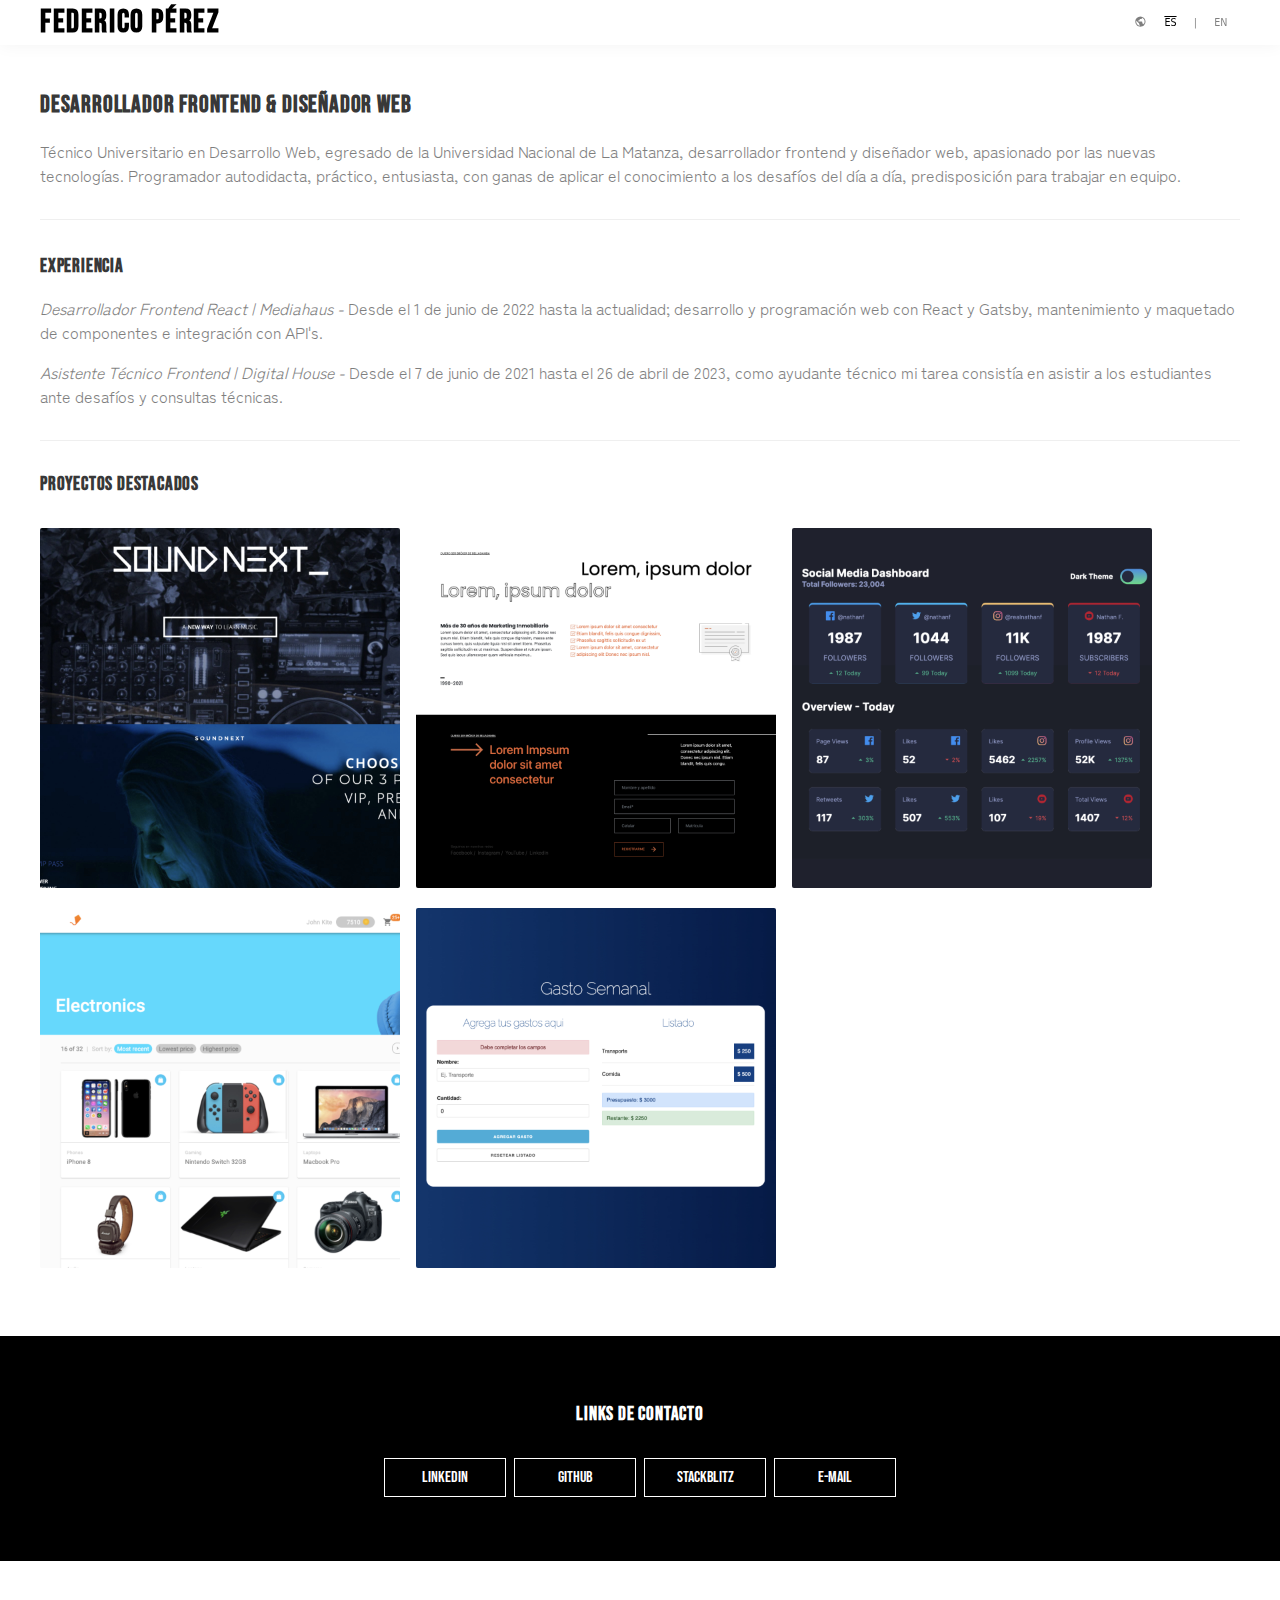
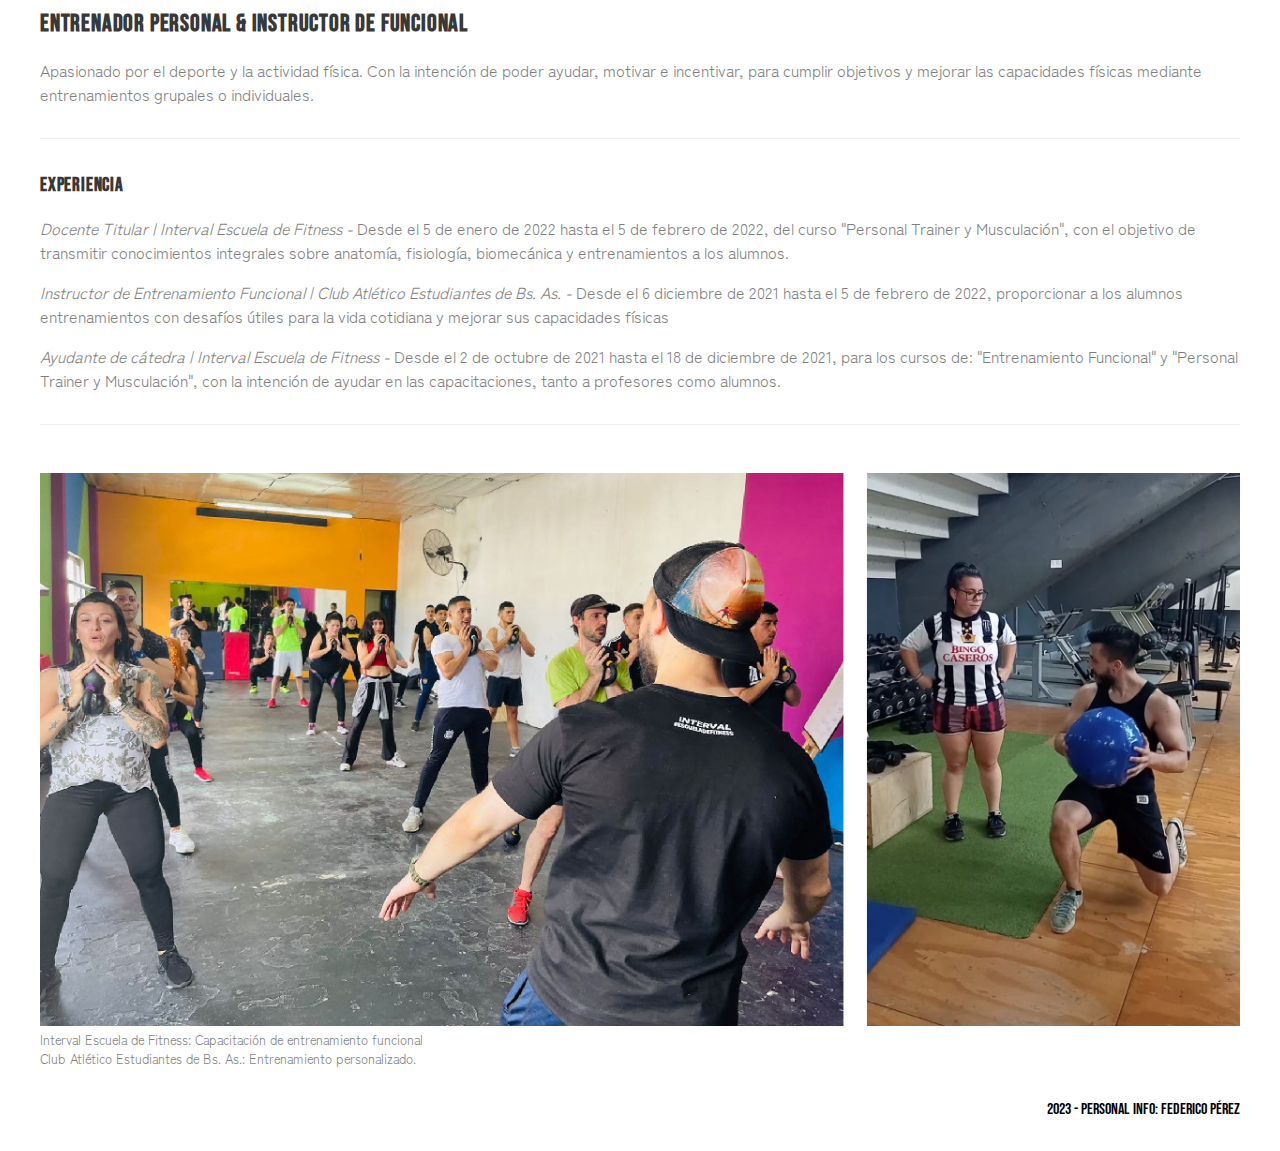
==== index.html @ fe43648a "First commit, created folder structure, upload images and pages." ====
<!DOCTYPE html>
<html lang="es">
<head>
    <meta charset="UTF-8">
    <meta http-equiv="X-UA-Compatible" content="IE=edge">
    <meta name="viewport" content="width=device-width, initial-scale=1.0">
    <meta name="description" content="Sitio web personal con informacion acerca de conocimientos y experiencia en diseño web, desarrollo frontend, deportes, entrenamiento personalizado y funcional.">
    <meta name="keywords" content="Frontend, Website, Web Design, App, Fitness, Functional, Training">
    <meta name="author" content="Federico Pérez">
    <title>Personal Info - ES</title>
    <link rel="shortcut icon" href="./img/favicon.ico" type="image/x-icon">
    <link rel="icon" href="./img/favicon.ico" type="image/x-icon">
    <!-- Fonts -->
    <link href="https://fonts.googleapis.com/css2?family=Material+Symbols+Outlined" rel="stylesheet"/>
    <link rel="preconnect" href="https://fonts.googleapis.com">
    <link rel="preconnect" href="https://fonts.gstatic.com" crossorigin>
    <link href="https://fonts.googleapis.com/css2?family=Bebas+Neue&family=Zen+Kaku+Gothic+Antique:wght@500&display=swap" rel="stylesheet">
    <link rel="stylesheet" href="css/styles-min.css">
</head>
<body>
    <!-- Nav -->
    <nav class="nav nav-shadow fixed-nav">
        <div class="container flex justify-content-between align-items-center h5vh">
            <h1 class="font-bebas letsp-1">Federico Pérez</h1>
            <div class="lang flex justify-content-around align-items-center">
                <span class="material-symbols-outlined icon">public</span>
                <a class="font-su active" href="/index.html">ES</a>
                <span class="font-su separator">|</span>
                <a class="font-su" href="/en/index.html">EN</a>
            </div>
        </div>
    </nav>
    <!-- Main -->
    <main>
        <!-- Tech -->
        <section class="tech container">
            <h2 class="font-bebas letsp-0">Desarrollador Frontend & Diseñador Web</h2>
            <p class="font-zenkaku">Técnico Universitario en Desarrollo Web, egresado de la Universidad Nacional de La Matanza, desarrollador frontend y diseñador web, apasionado por las nuevas tecnologías. Programador autodidacta, práctico, entusiasta, con ganas de aplicar el conocimiento a los desafíos del día a día, predisposición para trabajar en equipo.</p>
            <div class="experience">
                <h3 class="font-bebas letsp-0">Experiencia</h3>
                <p class="font-zenkaku"><i>Desarrollador Frontend React | Mediahaus -</i> Desde el 1 de junio de 2022 hasta la actualidad; desarrollo y programación web con React y Gatsby, mantenimiento y maquetado de componentes e integración con API's.</p>
                <p class="font-zenkaku"><i>Asistente Técnico Frontend | Digital House -</i> Desde el 7 de junio de 2021 hasta el 26 de abril de 2023, como ayudante técnico mi tarea consistía en asistir a los estudiantes ante desafíos y consultas técnicas.</p>
            </div>
            <h3 class="font-bebas letsp-0">Proyectos destacados</h3>
            <div class="flex tech-projects">
                <a href="https://federicomp.github.io/soundnext/" target="_blank" rel="noopener noreferrer">
                    <img src="./img/project-1.jpg" alt="Soundnext - Website with animations effects">
                </a>
                <a href="https://federicomp.github.io/bgb/" target="_blank" rel="noopener noreferrer">
                    <img src="./img/project-2.jpg" alt="Bellagamba - Static website with transitions">
                </a>
                <a href="https://federicomp.github.io/social-media-dashboard/" target="_blank" rel="noopener noreferrer">
                    <img src="./img/project-3.jpg" alt="Social Media Dashboard - React application">
                </a>
                <a href="https://aero-shop.vercel.app/" target="_blank" rel="noopener noreferrer">
                    <img src="./img/project-4.jpg" alt="E-commerce - React application">
                </a>
                <a href="https://stackblitz.com/edit/react-presupuesto" target="_blank" rel="noopener noreferrer">
                    <img src="./img/project-5.jpg" alt="Budget Calculator - React application">
                </a>
            </div>
        </section>
        <!-- Links -->
        <section class="cta-links flex column justify-content-center align-items-center">
            <h3 class="font-bebas letsp-0">Links de contacto</h3>
            <div class="cta-container flex">
                <a href="https://www.linkedin.com/in/federico-m-perez/" target="_blank" rel="noopener noreferrer" class="text-center font-bebas">
                    LinkedIn
                </a>
                <a href="https://github.com/FedericoMp" target="_blank" rel="noopener noreferrer" class="text-center font-bebas">
                    GitHub
                </a>
                <a href="https://stackblitz.com/@FedericoMp" target="_blank" rel="noopener noreferrer" class="text-center font-bebas">
                    Stackblitz
                </a>
                <a href="mailto:fedemartinp@gmail.com?subject=Consulta" target="_blank" rel="noopener noreferrer" class="text-center font-bebas">
                    E-mail
                </a>
            </div>
        </section>
        <!-- Sports -->
        <section class="sports container">
            <h2 class="font-bebas letsp-0">Entrenador Personal & Instructor de Funcional</h2>
            <p class="font-zenkaku">Apasionado por el deporte y la actividad física. Con la intención de poder ayudar, motivar e incentivar, para cumplir objetivos y mejorar las capacidades físicas mediante entrenamientos grupales o individuales.</p>
            <div class="experience">
                <h3 class="font-bebas letsp-0">Experiencia</h3>
                <p class="font-zenkaku"><i>Docente Titular | Interval Escuela de Fitness -</i> Desde el 5 de enero de 2022 hasta el 5 de febrero de 2022, del curso "Personal Trainer y Musculación", con el objetivo de transmitir conocimientos integrales sobre anatomía, fisiología, biomecánica y entrenamientos a los alumnos.</p>
                <p class="font-zenkaku"><i>Instructor de Entrenamiento Funcional | Club Atlético Estudiantes de Bs. As. -</i> Desde el 6 diciembre de 2021 hasta el 5 de febrero de 2022, proporcionar a los alumnos entrenamientos con desafíos útiles para la vida cotidiana y mejorar sus capacidades físicas</p>
                <p class="font-zenkaku"><i>Ayudante de cátedra | Interval Escuela de Fitness -</i> Desde el 2 de octubre de 2021 hasta el 18 de diciembre de 2021, para los cursos de: "Entrenamiento Funcional" y "Personal Trainer y Musculación", con la intención de ayudar en las capacitaciones, tanto a profesores como alumnos.</p>
            </div>
            <figure class="fitness-figure">
                <img src="./img/fitness-1.png" alt="Clase de funcional y entrenamientos personalizados">
                <figcaption class="font-zenkaku">Interval Escuela de Fitness: Capacitación de entrenamiento funcional <br/> Club Atlético Estudiantes de Bs. As.: Entrenamiento personalizado.</figcaption>
            </figure>
        </section>
    </main>
    <!-- Footer -->
    <footer class="font-bebas">
        <div class="container text-end">
            2023 - Personal Info: Federico Pérez
        </div>
    </footer>
</body>
</html>
---- css/styles-min.css ----
html, body {margin: 0;padding: 0;box-sizing: border-box;}h2 {font-size: 1.5rem;}a:link, a:visited, a:active, a:hover {color: #000;text-decoration: none;}.h5vh {height: 5vh;}.text-up {text-transform: uppercase;}.text-cp {text-transform: capitalize;}.text-center {text-align: center;}.text-end {text-align: end;}.fs-italic {font-style: italic;}.font-bebas {font-family: 'Bebas Neue', sans-serif;}.font-zenkaku {font-family: 'Zen Kaku Gothic Antique', sans-serif;}.font-su {font-family: system-ui, sans-serif;}.letsp-0 {letter-spacing: .05rem;}.letsp-1 {letter-spacing: .1rem;}.container {max-width: 1200px;margin: 0 auto;padding: 0 1rem;}.flex {display: flex;}.align-items-end {align-items: flex-end;}.align-items-center {align-items: center;}.justify-content-end {justify-content: end;}.justify-content-center {justify-content: center;}.justify-content-between {justify-content: space-between;}.justify-content-around {justify-content: space-around;}.column {flex-direction: column;}.flex-1 {flex: 1;}.pos-relative {position: relative;}.pos-absolute {position: absolute;}.zindex-1 {z-index: 1;}nav.nav {min-height: 5vh;}.nav-shadow {box-shadow: 0px 0px 17px 0px rgba(0,0,0,0.05);}nav.nav > h1 {margin: 0 0 0 1rem;}nav.nav.fixed-nav {position: fixed;width: 100%;top: 0;background: #fff;z-index: 1111;}.lang {background-color: #fff;color: #000;height: 5vh;min-width: 8vw;padding: 0 .5rem;gap: 0.5rem;font-size: .6rem;right: 0;}nav.nav.fixed-nav > .lang {height: 6vh;}.lang > span {font-size: .8rem;opacity: .5;}.lang > a:link, .lang > a:visited, .lang > a:active, .lang > a:hover {color: #000;text-decoration: none;opacity: .5;}.lang > a:hover {cursor: pointer;opacity: 1;text-decoration: overline;}.lang > a.active {text-decoration: overline;opacity: 1;}.lang > span.separator {opacity: .5;font-size: .6rem;}nav.fixed-nav + main > section.tech {margin-top: 10vh;}section.tech {padding: 0 1rem;}section.tech > p {max-width: fit-content;opacity: .5;}section.tech > h2,h3 {color: #383838;}section.tech > .experience {margin-top: 2rem;padding-top: 1rem;border-top: solid 1px #efefef;margin-bottom: 2rem;padding-bottom: 1rem;border-bottom: solid 1px #efefef;}section.tech > .experience > p {opacity: .5;}section.tech > .tech-projects {margin: 2rem 0 4rem 0;flex-wrap: wrap;gap: 1rem;}section.tech > .tech-projects > a {display: inline-block;overflow: hidden;}section.tech > .tech-projects > a > img {max-width: 360px;max-height: 100%;margin: 0;border-radius: 2px;transform: none;opacity: 1;transition: ease-in .5s;}@media screen and (max-width: 420px) {section.tech > .tech-projects > a > img {max-width: 100%;}}section.tech > .tech-projects > a:hover {cursor: pointer;}section.tech > .tech-projects > a > img:hover {transform: scale(1.1);opacity: 0.8;}section.cta-links {color: #fff;background-color: #000;min-height: 25vh;}section.cta-links > h3 {color: #fff;margin-bottom: 2rem;}section.cta-links > .cta-container {margin-bottom: 1rem;gap: .5rem;}@media screen and (max-width: 992px) {section.cta-links > .cta-container {flex-direction: column;width: 60%;}}section.cta-links > .cta-container > a {color: #fff;min-width: 120px;min-height: 28px;border: 1px solid #fff;padding-top: 0.55rem;}section.cta-links > .cta-container > a:hover {color: #000;background-color: #fff;}section.sports {margin-top: 3rem;padding: 0 1rem;}section.sports > h2,h3 {color: #383838;}section.sports > .experience {margin-top: 2rem;padding-top: 1rem;border-top: solid 1px #efefef;margin-bottom: 2rem;padding-bottom: 1rem;border-bottom: solid 1px #efefef;}section.sports > .experience > p, section.sports > p {opacity: .5;}section.sports > figure {margin: 0;}section.sports > figure > img {width: 100%;margin-top: 1rem;max-width: 1200px;}section.sports > figure > figcaption {opacity: 0.5;font-size: small;}footer {margin: 2rem 0;}
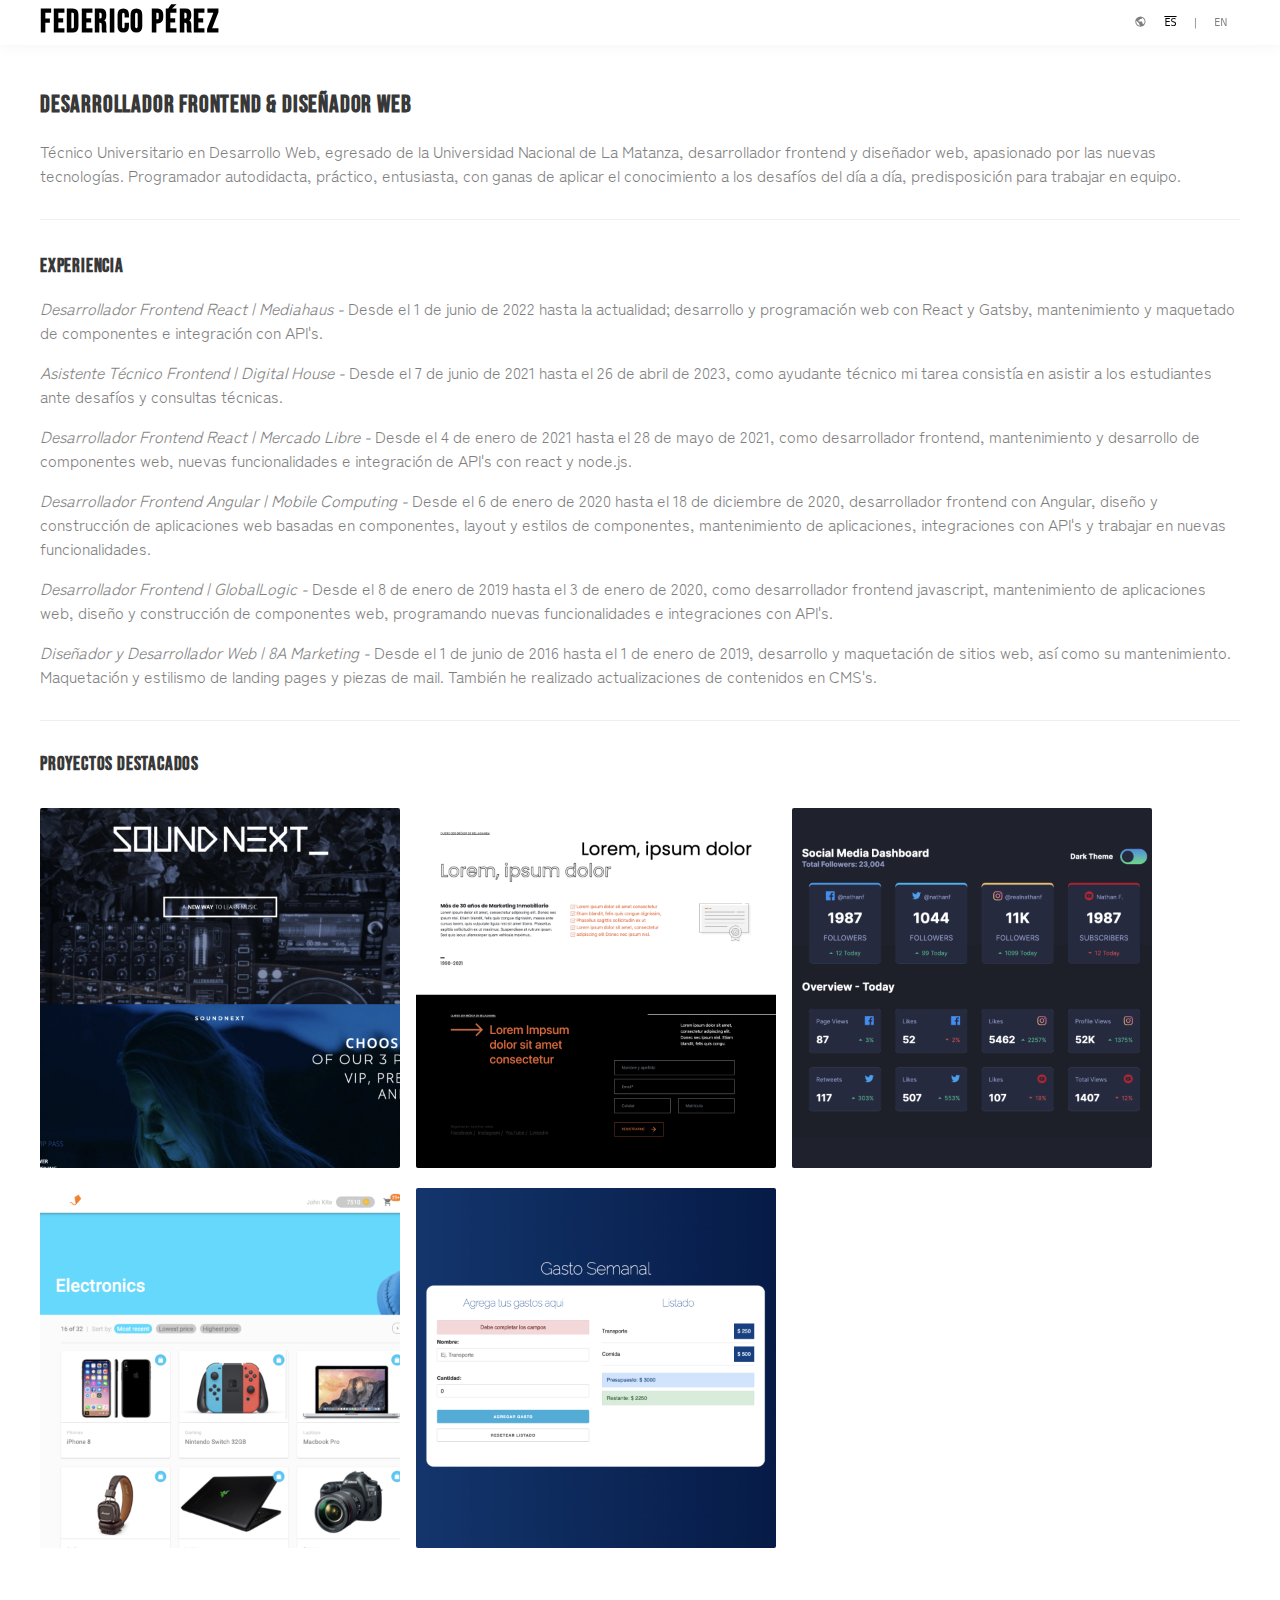
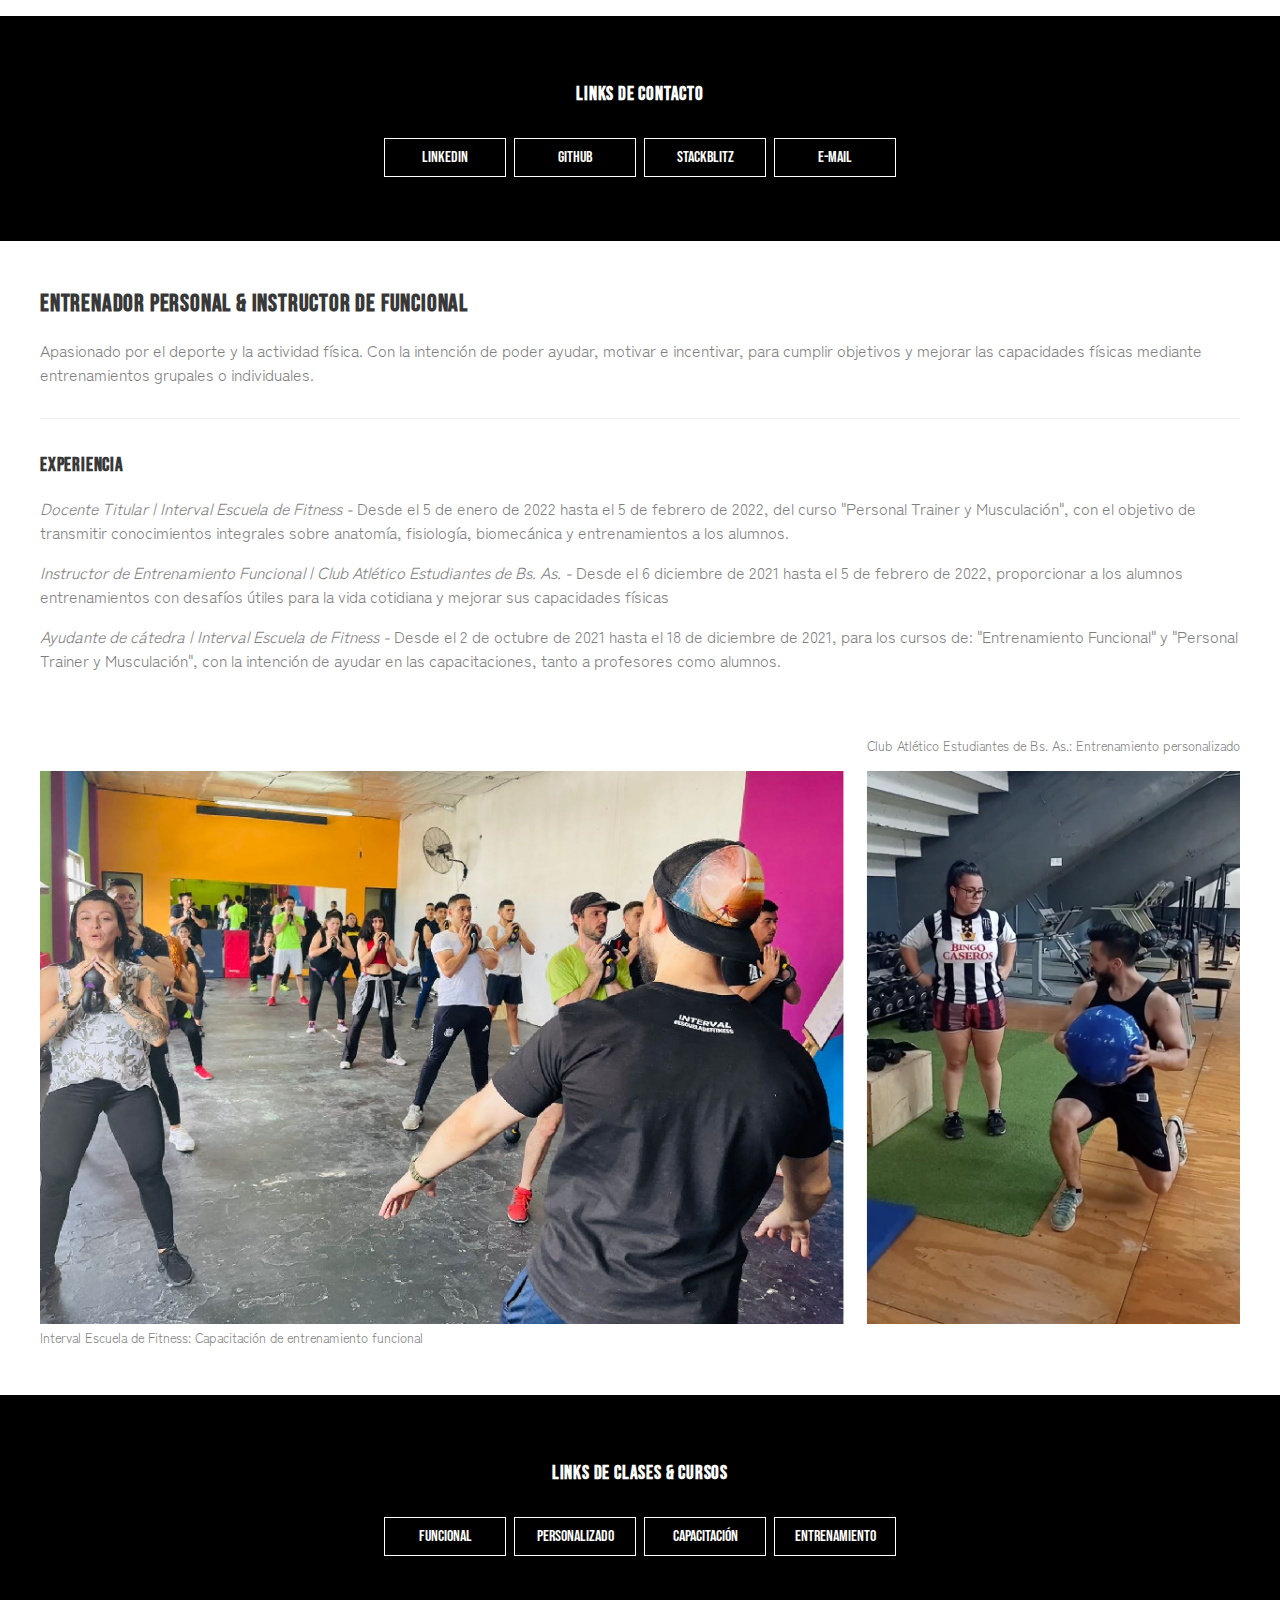
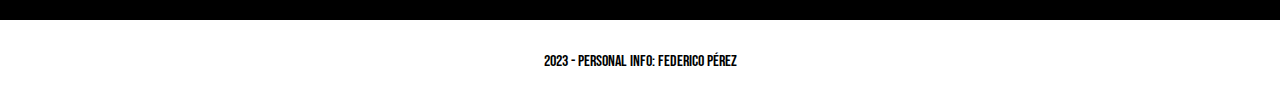
==== commit 582e0f07: "Updated page layout structure with experience and courses links. Updated styles." ====
--- a/index.html
+++ b/index.html
@@ -40,6 +40,10 @@
                 <h3 class="font-bebas letsp-0">Experiencia</h3>
                 <p class="font-zenkaku"><i>Desarrollador Frontend React | Mediahaus -</i> Desde el 1 de junio de 2022 hasta la actualidad; desarrollo y programación web con React y Gatsby, mantenimiento y maquetado de componentes e integración con API's.</p>
                 <p class="font-zenkaku"><i>Asistente Técnico Frontend | Digital House -</i> Desde el 7 de junio de 2021 hasta el 26 de abril de 2023, como ayudante técnico mi tarea consistía en asistir a los estudiantes ante desafíos y consultas técnicas.</p>
+                <p class="font-zenkaku"><i>Desarrollador Frontend React | Mercado Libre -</i> Desde el 4 de enero de 2021 hasta el 28 de mayo de 2021, como desarrollador frontend, mantenimiento y desarrollo de componentes web, nuevas funcionalidades e integración de API's con react y node.js.</p>
+                <p class="font-zenkaku"><i>Desarrollador Frontend Angular | Mobile Computing -</i> Desde el 6 de enero de 2020 hasta el 18 de diciembre de 2020, desarrollador frontend con Angular, diseño y construcción de aplicaciones web basadas en componentes, layout y estilos de componentes, mantenimiento de aplicaciones, integraciones con API's y trabajar en nuevas funcionalidades.</p>
+                <p class="font-zenkaku"><i>Desarrollador Frontend | GlobalLogic -</i> Desde el 8 de enero de 2019 hasta el 3 de enero de 2020, como desarrollador frontend javascript, mantenimiento de aplicaciones web, diseño y construcción de componentes web, programando nuevas funcionalidades e integraciones con API's.</p>
+                <p class="font-zenkaku"><i>Diseñador y Desarrollador Web | 8A Marketing -</i> Desde el 1 de junio de 2016 hasta el 1 de enero de 2019, desarrollo y maquetación de sitios web, así como su mantenimiento. Maquetación y estilismo de landing pages y piezas de mail. También he realizado actualizaciones de contenidos en CMS's.</p>
             </div>
             <h3 class="font-bebas letsp-0">Proyectos destacados</h3>
             <div class="flex tech-projects">
@@ -89,14 +93,25 @@
                 <p class="font-zenkaku"><i>Ayudante de cátedra | Interval Escuela de Fitness -</i> Desde el 2 de octubre de 2021 hasta el 18 de diciembre de 2021, para los cursos de: "Entrenamiento Funcional" y "Personal Trainer y Musculación", con la intención de ayudar en las capacitaciones, tanto a profesores como alumnos.</p>
             </div>
             <figure class="fitness-figure">
+                <figcaption class="font-zenkaku text-end">Club Atlético Estudiantes de Bs. As.: Entrenamiento personalizado</figcaption>
                 <img src="./img/fitness-1.png" alt="Clase de funcional y entrenamientos personalizados">
-                <figcaption class="font-zenkaku">Interval Escuela de Fitness: Capacitación de entrenamiento funcional <br/> Club Atlético Estudiantes de Bs. As.: Entrenamiento personalizado.</figcaption>
+                <figcaption class="font-zenkaku">Interval Escuela de Fitness: Capacitación de entrenamiento funcional</figcaption>
             </figure>
+        </section>
+        <!-- Links -->
+        <section class="cta-links flex column justify-content-center align-items-center">
+            <h3 class="font-bebas letsp-0">Links de Clases & Cursos</h3>
+            <div class="cta-container flex">
+                <a href="https://www.instagram.com/p/CY4aZOgrl1_/" target="_blank" rel="noopener noreferrer" class="text-center font-bebas">Funcional</a>
+                <a href="https://www.instagram.com/p/CW0_GLED5qh/" target="_blank" rel="noopener noreferrer" class="text-center font-bebas">Personalizado</a>
+                <a href="https://www.instagram.com/p/CVqsiVarAeD/" target="_blank" rel="noopener noreferrer" class="text-center font-bebas">Capacitación</a>
+                <a href="https://www.instagram.com/p/CWo9JZCsqPq/" target="_blank" rel="noopener noreferrer" class="text-center font-bebas">Entrenamiento</a>
+            </div>
         </section>
     </main>
     <!-- Footer -->
     <footer class="font-bebas">
-        <div class="container text-end">
+        <div class="container text-center">
             2023 - Personal Info: Federico Pérez
         </div>
     </footer>
--- a/css/styles-min.css
+++ b/css/styles-min.css
@@ -1 +1 @@
- html, body {margin: 0;padding: 0;box-sizing: border-box;}h2 {font-size: 1.5rem;}a:link, a:visited, a:active, a:hover {color: #000;text-decoration: none;}.h5vh {height: 5vh;}.text-up {text-transform: uppercase;}.text-cp {text-transform: capitalize;}.text-center {text-align: center;}.text-end {text-align: end;}.fs-italic {font-style: italic;}.font-bebas {font-family: 'Bebas Neue', sans-serif;}.font-zenkaku {font-family: 'Zen Kaku Gothic Antique', sans-serif;}.font-su {font-family: system-ui, sans-serif;}.letsp-0 {letter-spacing: .05rem;}.letsp-1 {letter-spacing: .1rem;}.container {max-width: 1200px;margin: 0 auto;padding: 0 1rem;}.flex {display: flex;}.align-items-end {align-items: flex-end;}.align-items-center {align-items: center;}.justify-content-end {justify-content: end;}.justify-content-center {justify-content: center;}.justify-content-between {justify-content: space-between;}.justify-content-around {justify-content: space-around;}.column {flex-direction: column;}.flex-1 {flex: 1;}.pos-relative {position: relative;}.pos-absolute {position: absolute;}.zindex-1 {z-index: 1;}nav.nav {min-height: 5vh;}.nav-shadow {box-shadow: 0px 0px 17px 0px rgba(0,0,0,0.05);}nav.nav > h1 {margin: 0 0 0 1rem;}nav.nav.fixed-nav {position: fixed;width: 100%;top: 0;background: #fff;z-index: 1111;}.lang {background-color: #fff;color: #000;height: 5vh;min-width: 8vw;padding: 0 .5rem;gap: 0.5rem;font-size: .6rem;right: 0;}nav.nav.fixed-nav > .lang {height: 6vh;}.lang > span {font-size: .8rem;opacity: .5;}.lang > a:link, .lang > a:visited, .lang > a:active, .lang > a:hover {color: #000;text-decoration: none;opacity: .5;}.lang > a:hover {cursor: pointer;opacity: 1;text-decoration: overline;}.lang > a.active {text-decoration: overline;opacity: 1;}.lang > span.separator {opacity: .5;font-size: .6rem;}nav.fixed-nav + main > section.tech {margin-top: 10vh;}section.tech {padding: 0 1rem;}section.tech > p {max-width: fit-content;opacity: .5;}section.tech > h2,h3 {color: #383838;}section.tech > .experience {margin-top: 2rem;padding-top: 1rem;border-top: solid 1px #efefef;margin-bottom: 2rem;padding-bottom: 1rem;border-bottom: solid 1px #efefef;}section.tech > .experience > p {opacity: .5;}section.tech > .tech-projects {margin: 2rem 0 4rem 0;flex-wrap: wrap;gap: 1rem;}section.tech > .tech-projects > a {display: inline-block;overflow: hidden;}section.tech > .tech-projects > a > img {max-width: 360px;max-height: 100%;margin: 0;border-radius: 2px;transform: none;opacity: 1;transition: ease-in .5s;}@media screen and (max-width: 420px) {section.tech > .tech-projects > a > img {max-width: 100%;}}section.tech > .tech-projects > a:hover {cursor: pointer;}section.tech > .tech-projects > a > img:hover {transform: scale(1.1);opacity: 0.8;}section.cta-links {color: #fff;background-color: #000;min-height: 25vh;}section.cta-links > h3 {color: #fff;margin-bottom: 2rem;}section.cta-links > .cta-container {margin-bottom: 1rem;gap: .5rem;}@media screen and (max-width: 992px) {section.cta-links > .cta-container {flex-direction: column;width: 60%;}}section.cta-links > .cta-container > a {color: #fff;min-width: 120px;min-height: 28px;border: 1px solid #fff;padding-top: 0.55rem;}section.cta-links > .cta-container > a:hover {color: #000;background-color: #fff;}section.sports {margin-top: 3rem;padding: 0 1rem;}section.sports > h2,h3 {color: #383838;}section.sports > .experience {margin-top: 2rem;padding-top: 1rem;border-top: solid 1px #efefef;margin-bottom: 2rem;padding-bottom: 1rem;border-bottom: solid 1px #efefef;}section.sports > .experience > p, section.sports > p {opacity: .5;}section.sports > figure {margin: 0;}section.sports > figure > img {width: 100%;margin-top: 1rem;max-width: 1200px;}section.sports > figure > figcaption {opacity: 0.5;font-size: small;}footer {margin: 2rem 0;}+ html, body {margin: 0;padding: 0;box-sizing: border-box;}h2 {font-size: 1.5rem;}a:link, a:visited, a:active, a:hover {color: #000;text-decoration: none;}.h5vh {height: 5vh;}.text-up {text-transform: uppercase;}.text-cp {text-transform: capitalize;}.text-center {text-align: center;}.text-end {text-align: end;}.fs-italic {font-style: italic;}.font-bebas {font-family: 'Bebas Neue', sans-serif;}.font-zenkaku {font-family: 'Zen Kaku Gothic Antique', sans-serif;}.font-su {font-family: system-ui, sans-serif;}.letsp-0 {letter-spacing: .05rem;}.letsp-1 {letter-spacing: .1rem;}.container {max-width: 1200px;margin: 0 auto;padding: 0 1rem;}.flex {display: flex;}.align-items-end {align-items: flex-end;}.align-items-center {align-items: center;}.justify-content-end {justify-content: end;}.justify-content-center {justify-content: center;}.justify-content-between {justify-content: space-between;}.justify-content-around {justify-content: space-around;}.column {flex-direction: column;}.flex-1 {flex: 1;}.pos-relative {position: relative;}.pos-absolute {position: absolute;}.zindex-1 {z-index: 1;}nav.nav {min-height: 5vh;}.nav-shadow {box-shadow: 0px 0px 17px 0px rgba(0,0,0,0.05);}nav.nav > h1 {margin: 0 0 0 1rem;}nav.nav.fixed-nav {position: fixed;width: 100%;top: 0;background: #fff;z-index: 1111;}.lang {background-color: #fff;color: #000;height: 5vh;min-width: 8vw;padding: 0 .5rem;gap: 0.5rem;font-size: .6rem;right: 0;}nav.nav.fixed-nav > .lang {height: 6vh;}.lang > span {font-size: .8rem;opacity: .5;}.lang > a:link, .lang > a:visited, .lang > a:active, .lang > a:hover {color: #000;text-decoration: none;opacity: .5;}.lang > a:hover {cursor: pointer;opacity: 1;text-decoration: overline;}.lang > a.active {text-decoration: overline;opacity: 1;}.lang > span.separator {opacity: .5;font-size: .6rem;}nav.fixed-nav + main > section.tech {margin-top: 10vh;}section.tech {padding: 0 1rem;}section.tech > p {max-width: fit-content;opacity: .5;}section.tech > h2,h3 {color: #383838;}section.tech > .experience {margin-top: 2rem;padding-top: 1rem;border-top: solid 1px #efefef;margin-bottom: 2rem;padding-bottom: 1rem;border-bottom: solid 1px #efefef;}section.tech > .experience > p {opacity: .5;}section.tech > .tech-projects {margin: 2rem 0 4rem 0;flex-wrap: wrap;gap: 1rem;}section.tech > .tech-projects > a {display: inline-block;overflow: hidden;}section.tech > .tech-projects > a > img {max-width: 360px;max-height: 100%;margin: 0;border-radius: 2px;transform: none;opacity: 1;transition: ease-in .5s;}@media screen and (max-width: 420px) {section.tech > .tech-projects > a > img {max-width: 100%;}}section.tech > .tech-projects > a:hover {cursor: pointer;}section.tech > .tech-projects > a > img:hover {transform: scale(1.1);opacity: 0.8;}section.cta-links {color: #fff;background-color: #000;min-height: 25vh;}section.cta-links > h3 {color: #fff;margin-bottom: 2rem;}section.cta-links > .cta-container {margin-bottom: 1rem;gap: .5rem;}@media screen and (max-width: 992px) {section.cta-links > .cta-container {flex-direction: column;width: 60%;}}section.cta-links > .cta-container > a {color: #fff;min-width: 120px;min-height: 28px;border: 1px solid #fff;padding-top: 0.55rem;}section.cta-links > .cta-container > a:hover {color: #000;background-color: #fff;}section.sports {margin-top: 3rem;margin-bottom: 3rem;padding: 0 1rem;}section.sports > h2,h3 {color: #383838;}section.sports > .experience {margin-top: 2rem;padding-top: 1rem;border-top: solid 1px #efefef;margin-bottom: 2rem;padding-bottom: 1rem;}section.sports > .experience > p, section.sports > p {opacity: .5;}section.sports > figure {margin: 0;}section.sports > figure > img {width: 100%;margin-top: 1rem;max-width: 1200px;}section.sports > figure > figcaption {opacity: 0.5;font-size: small;}footer {margin: 2rem 0;}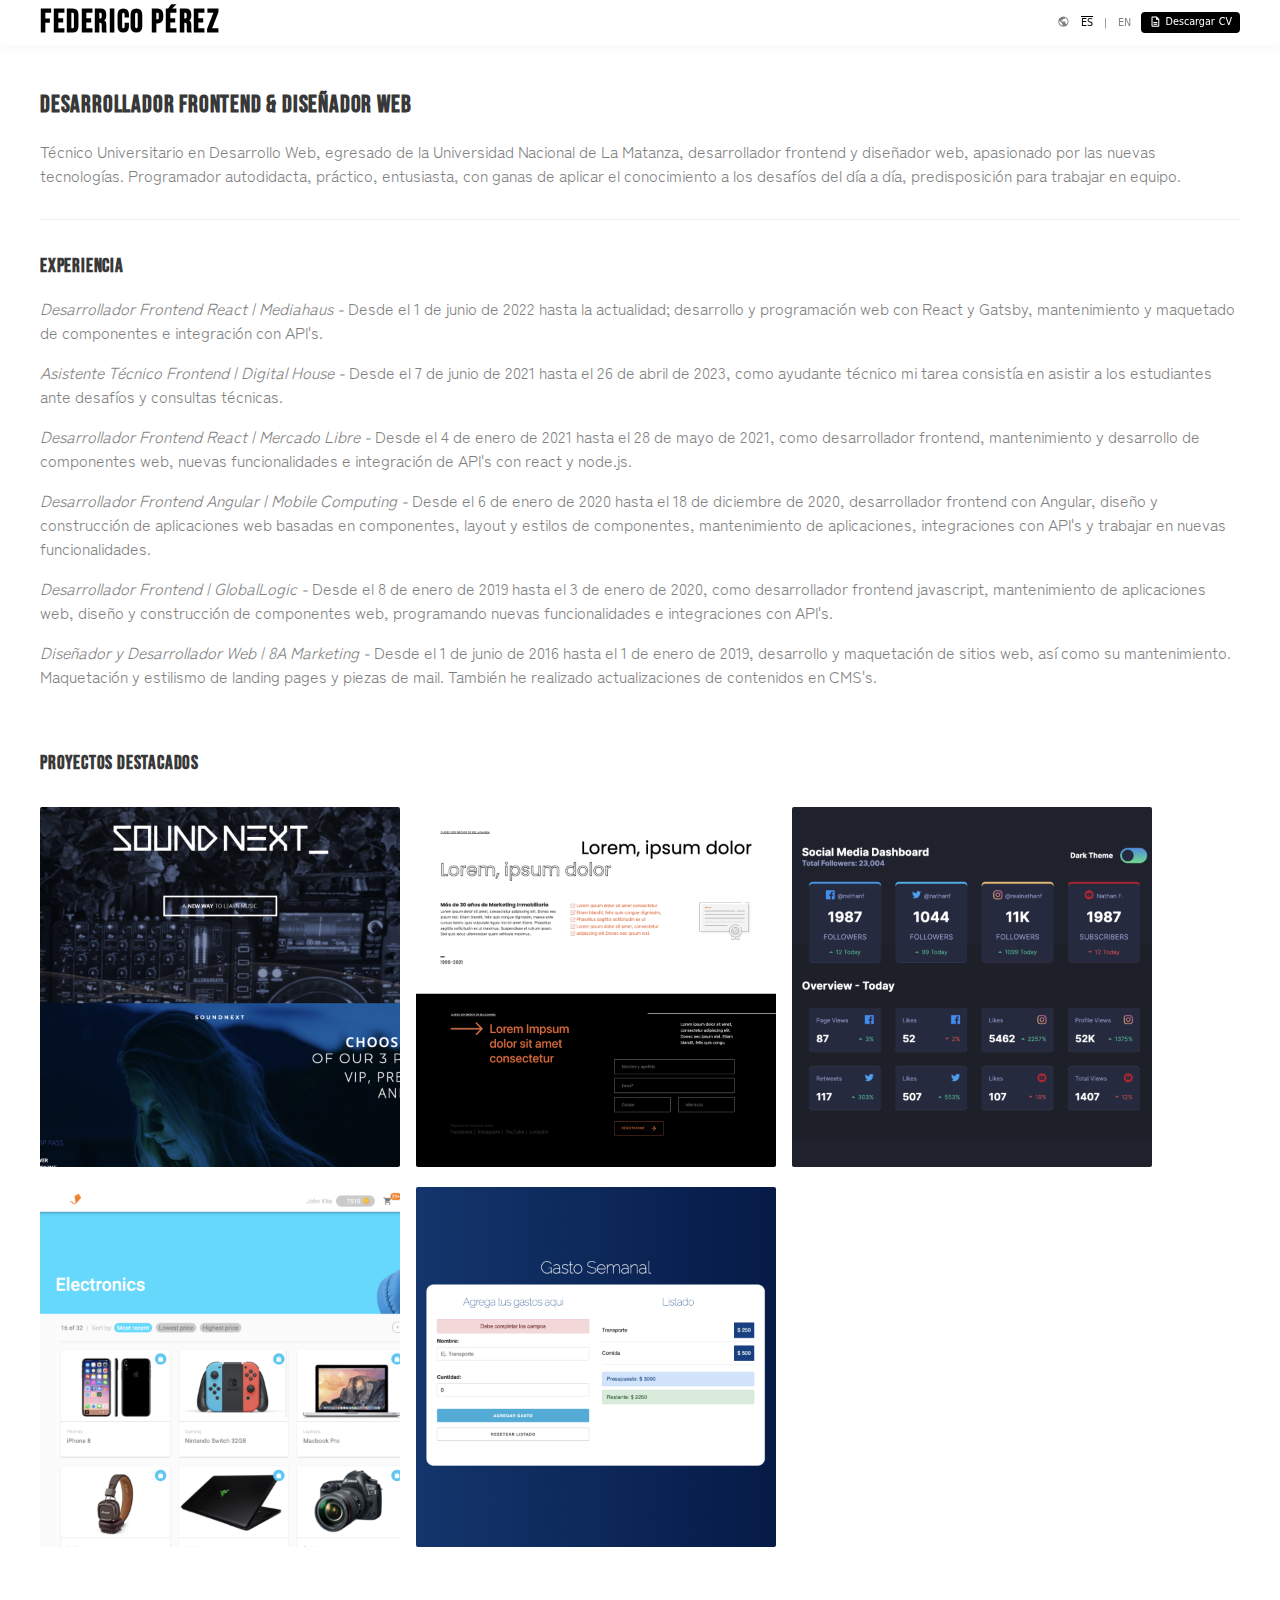
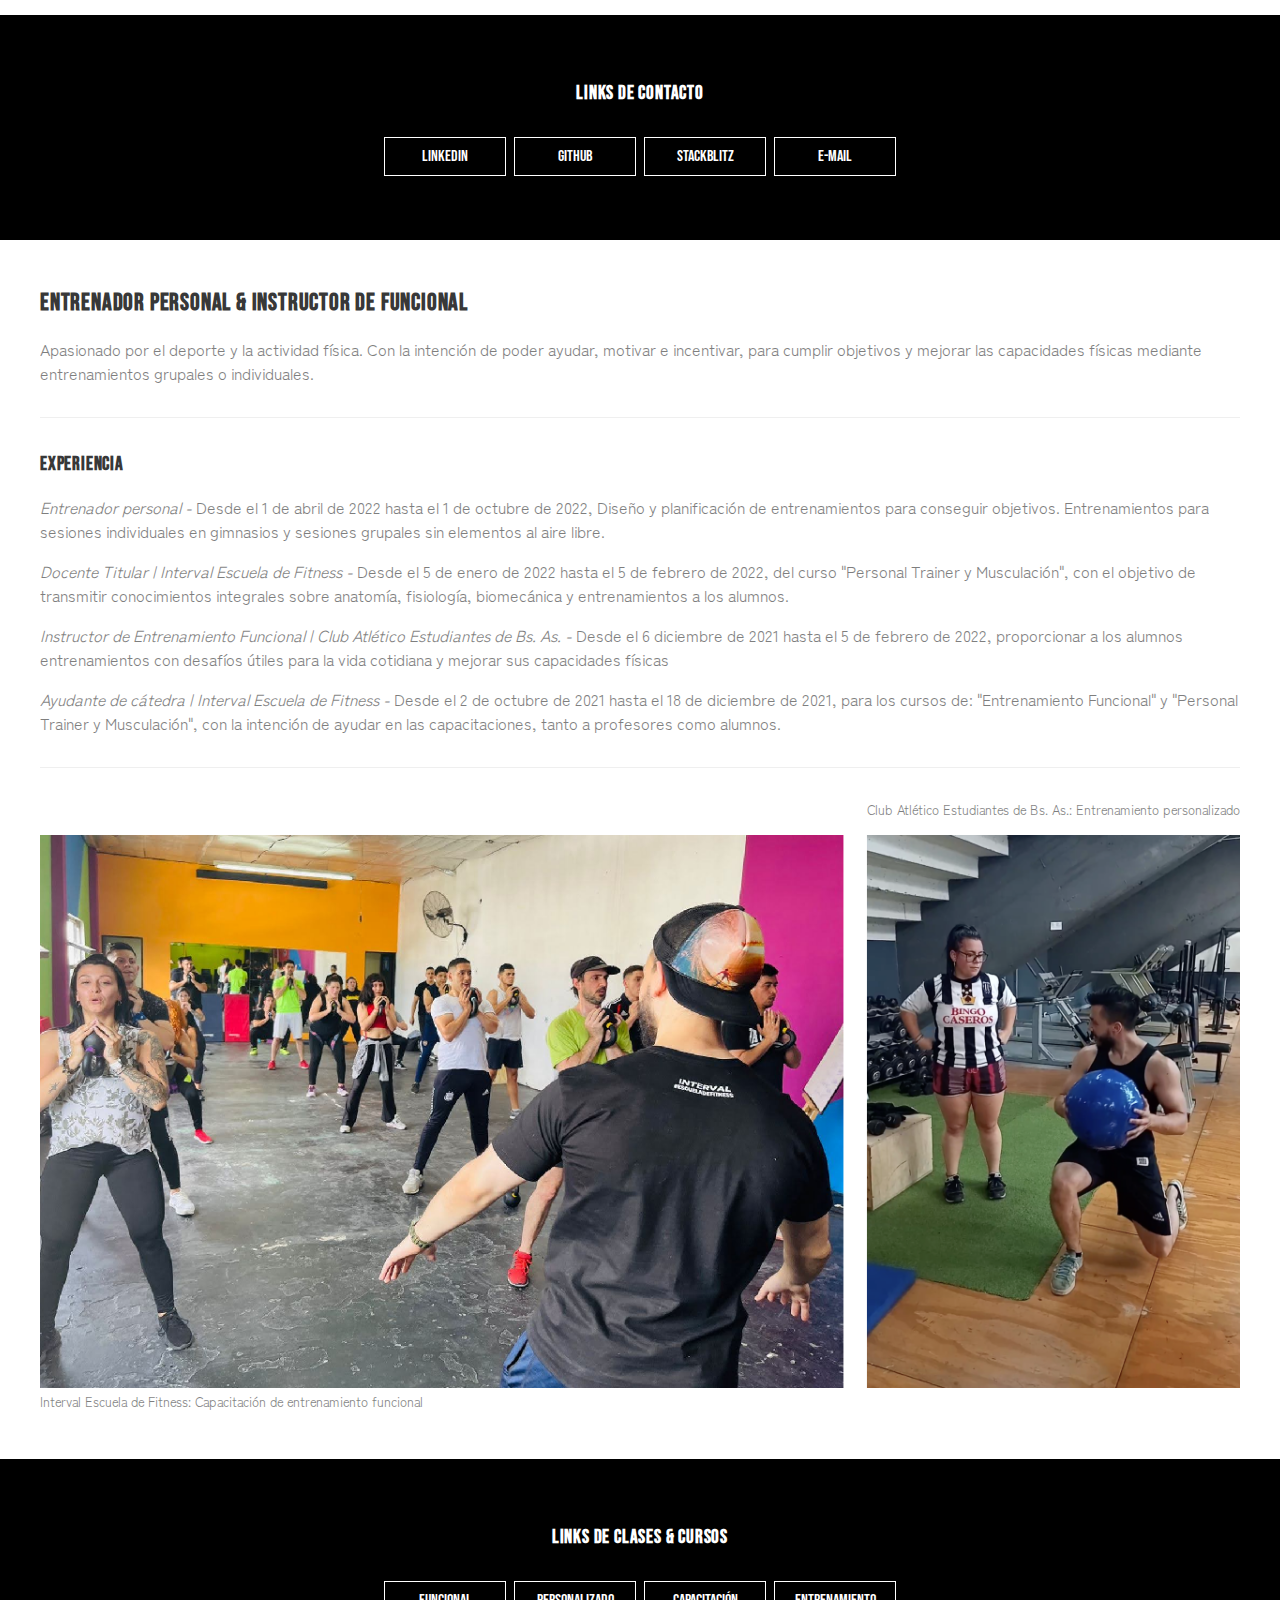
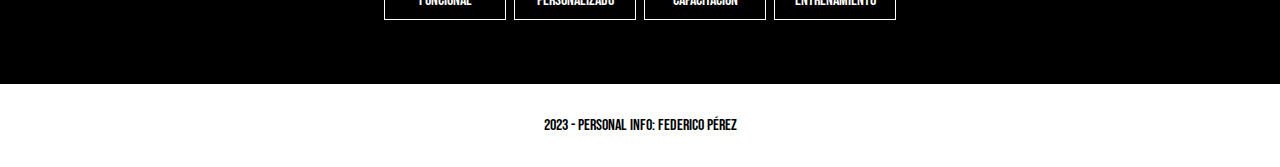
==== commit b7660559: "Added btn link with new pdf. Updated styles. Deleted subpages." ====
--- a/index.html
+++ b/index.html
@@ -22,11 +22,18 @@
     <nav class="nav nav-shadow fixed-nav">
         <div class="container flex justify-content-between align-items-center h5vh">
             <h1 class="font-bebas letsp-1">Federico Pérez</h1>
-            <div class="lang flex justify-content-around align-items-center">
-                <span class="material-symbols-outlined icon">public</span>
-                <a class="font-su active" href="/index.html">ES</a>
-                <span class="font-su separator">|</span>
-                <a class="font-su" href="/en/index.html">EN</a>
+            <div class="flex justify-content-around align-items-center">
+                <div class="lang flex justify-content-around align-items-center">
+                    <span class="material-symbols-outlined icon">public</span>
+                    <a class="font-su active" href="index.html">ES</a>
+                    <span class="font-su separator">|</span>
+                    <a class="font-su" href="./en/index.html">EN</a>
+                </div>
+                <!-- Download Btn CV -->
+                <a class="font-su flex btn-cv" href="./pdf/FedericoPerezCv-es.pdf" download="">
+                    <span class="material-symbols-outlined">description</span>
+                    <span class="hide-mob">Descargar</span> CV
+                </a>
             </div>
         </div>
     </nav>
@@ -88,6 +95,7 @@
             <p class="font-zenkaku">Apasionado por el deporte y la actividad física. Con la intención de poder ayudar, motivar e incentivar, para cumplir objetivos y mejorar las capacidades físicas mediante entrenamientos grupales o individuales.</p>
             <div class="experience">
                 <h3 class="font-bebas letsp-0">Experiencia</h3>
+                <p class="font-zenkaku"><i>Entrenador personal -</i> Desde el 1 de abril de 2022 hasta el 1 de octubre de 2022, Diseño y planificación de entrenamientos para conseguir objetivos. Entrenamientos para sesiones individuales en gimnasios y sesiones grupales sin elementos al aire libre.</p>
                 <p class="font-zenkaku"><i>Docente Titular | Interval Escuela de Fitness -</i> Desde el 5 de enero de 2022 hasta el 5 de febrero de 2022, del curso "Personal Trainer y Musculación", con el objetivo de transmitir conocimientos integrales sobre anatomía, fisiología, biomecánica y entrenamientos a los alumnos.</p>
                 <p class="font-zenkaku"><i>Instructor de Entrenamiento Funcional | Club Atlético Estudiantes de Bs. As. -</i> Desde el 6 diciembre de 2021 hasta el 5 de febrero de 2022, proporcionar a los alumnos entrenamientos con desafíos útiles para la vida cotidiana y mejorar sus capacidades físicas</p>
                 <p class="font-zenkaku"><i>Ayudante de cátedra | Interval Escuela de Fitness -</i> Desde el 2 de octubre de 2021 hasta el 18 de diciembre de 2021, para los cursos de: "Entrenamiento Funcional" y "Personal Trainer y Musculación", con la intención de ayudar en las capacitaciones, tanto a profesores como alumnos.</p>
--- a/css/styles-min.css
+++ b/css/styles-min.css
@@ -1 +1 @@
- html, body {margin: 0;padding: 0;box-sizing: border-box;}h2 {font-size: 1.5rem;}a:link, a:visited, a:active, a:hover {color: #000;text-decoration: none;}.h5vh {height: 5vh;}.text-up {text-transform: uppercase;}.text-cp {text-transform: capitalize;}.text-center {text-align: center;}.text-end {text-align: end;}.fs-italic {font-style: italic;}.font-bebas {font-family: 'Bebas Neue', sans-serif;}.font-zenkaku {font-family: 'Zen Kaku Gothic Antique', sans-serif;}.font-su {font-family: system-ui, sans-serif;}.letsp-0 {letter-spacing: .05rem;}.letsp-1 {letter-spacing: .1rem;}.container {max-width: 1200px;margin: 0 auto;padding: 0 1rem;}.flex {display: flex;}.align-items-end {align-items: flex-end;}.align-items-center {align-items: center;}.justify-content-end {justify-content: end;}.justify-content-center {justify-content: center;}.justify-content-between {justify-content: space-between;}.justify-content-around {justify-content: space-around;}.column {flex-direction: column;}.flex-1 {flex: 1;}.pos-relative {position: relative;}.pos-absolute {position: absolute;}.zindex-1 {z-index: 1;}nav.nav {min-height: 5vh;}.nav-shadow {box-shadow: 0px 0px 17px 0px rgba(0,0,0,0.05);}nav.nav > h1 {margin: 0 0 0 1rem;}nav.nav.fixed-nav {position: fixed;width: 100%;top: 0;background: #fff;z-index: 1111;}.lang {background-color: #fff;color: #000;height: 5vh;min-width: 8vw;padding: 0 .5rem;gap: 0.5rem;font-size: .6rem;right: 0;}nav.nav.fixed-nav > .lang {height: 6vh;}.lang > span {font-size: .8rem;opacity: .5;}.lang > a:link, .lang > a:visited, .lang > a:active, .lang > a:hover {color: #000;text-decoration: none;opacity: .5;}.lang > a:hover {cursor: pointer;opacity: 1;text-decoration: overline;}.lang > a.active {text-decoration: overline;opacity: 1;}.lang > span.separator {opacity: .5;font-size: .6rem;}nav.fixed-nav + main > section.tech {margin-top: 10vh;}section.tech {padding: 0 1rem;}section.tech > p {max-width: fit-content;opacity: .5;}section.tech > h2,h3 {color: #383838;}section.tech > .experience {margin-top: 2rem;padding-top: 1rem;border-top: solid 1px #efefef;margin-bottom: 2rem;padding-bottom: 1rem;border-bottom: solid 1px #efefef;}section.tech > .experience > p {opacity: .5;}section.tech > .tech-projects {margin: 2rem 0 4rem 0;flex-wrap: wrap;gap: 1rem;}section.tech > .tech-projects > a {display: inline-block;overflow: hidden;}section.tech > .tech-projects > a > img {max-width: 360px;max-height: 100%;margin: 0;border-radius: 2px;transform: none;opacity: 1;transition: ease-in .5s;}@media screen and (max-width: 420px) {section.tech > .tech-projects > a > img {max-width: 100%;}}section.tech > .tech-projects > a:hover {cursor: pointer;}section.tech > .tech-projects > a > img:hover {transform: scale(1.1);opacity: 0.8;}section.cta-links {color: #fff;background-color: #000;min-height: 25vh;}section.cta-links > h3 {color: #fff;margin-bottom: 2rem;}section.cta-links > .cta-container {margin-bottom: 1rem;gap: .5rem;}@media screen and (max-width: 992px) {section.cta-links > .cta-container {flex-direction: column;width: 60%;}}section.cta-links > .cta-container > a {color: #fff;min-width: 120px;min-height: 28px;border: 1px solid #fff;padding-top: 0.55rem;}section.cta-links > .cta-container > a:hover {color: #000;background-color: #fff;}section.sports {margin-top: 3rem;margin-bottom: 3rem;padding: 0 1rem;}section.sports > h2,h3 {color: #383838;}section.sports > .experience {margin-top: 2rem;padding-top: 1rem;border-top: solid 1px #efefef;margin-bottom: 2rem;padding-bottom: 1rem;}section.sports > .experience > p, section.sports > p {opacity: .5;}section.sports > figure {margin: 0;}section.sports > figure > img {width: 100%;margin-top: 1rem;max-width: 1200px;}section.sports > figure > figcaption {opacity: 0.5;font-size: small;}footer {margin: 2rem 0;}+.h5vh,.lang{height:5vh}.lang>a:hover,a.btn-cv:hover,section.tech>.tech-projects>a:hover{cursor:pointer}.lang,a.btn-cv{font-size:.6rem}.lang,section.cta-links>.cta-container>a:hover{color:#000;background-color:#fff}section.sports>.experience,section.tech>.experience{padding-top:1rem;border-top:1px solid #efefef;padding-bottom:1rem}body,html{margin:0;padding:0;box-sizing:border-box}h2{font-size:1.5rem}a:active,a:hover,a:link,a:visited{color:#000;text-decoration:none}a.chevron>span{font-size:1rem;margin-top:.3rem}.text-up{text-transform:uppercase}.text-cp{text-transform:capitalize}.text-center{text-align:center}.text-end{text-align:end}.fs-italic{font-style:italic}.font-bebas{font-family:'Bebas Neue',sans-serif}.font-zenkaku{font-family:'Zen Kaku Gothic Antique',sans-serif}.font-su{font-family:system-ui,sans-serif}.letsp-0{letter-spacing:.05rem}.letsp-1{letter-spacing:.1rem}.container{max-width:1200px;margin:0 auto;padding:0 1rem}.flex{display:flex}.align-items-end{align-items:flex-end}.align-items-center{align-items:center}.justify-content-end{justify-content:end}.justify-content-center{justify-content:center}.justify-content-between{justify-content:space-between}.justify-content-around{justify-content:space-around}.column{flex-direction:column}.flex-1{flex:1}.pos-relative{position:relative}.pos-absolute{position:absolute}.zindex-1{z-index:1}nav.nav{min-height:5vh}.nav-shadow{box-shadow:0 0 17px 0 rgba(0,0,0,.05)}nav.nav>h1{margin:0 0 0 1rem}nav.nav.fixed-nav{position:fixed;width:100%;top:0;background:#fff;z-index:1111}a.btn-cv{padding:.25rem .5rem;transition:.5s ease-in;border-radius:4px;background-color:#000;color:#fff}section.sports,section.tech{padding:0 1rem}.lang>span,a.btn-cv>span.material-symbols-outlined{font-size:.8rem}a.btn-cv>.hide-mob{margin:0 .25rem}.lang{min-width:6vw;padding:0 .5rem;gap:.5rem;right:0}nav.nav.fixed-nav>.lang{height:6vh}.lang>span{opacity:.5}.lang>a:active,.lang>a:hover,.lang>a:link,.lang>a:visited{color:#000;text-decoration:none;opacity:.5}.lang>a.active,.lang>a:hover{text-decoration:overline;opacity:1}.lang>span.separator{opacity:.5;font-size:.6rem}nav.fixed-nav+main>section.tech,nav.nav~main>section.sports.m-top{margin-top:10vh}section.tech>p{max-width:fit-content;opacity:.5}h3,section.sports>h2,section.tech>h2{color:#383838}section.tech>.experience{margin-top:2rem;margin-bottom:2rem}section.sports>.experience>p,section.sports>p,section.tech>.experience>p{opacity:.5}section.tech>.tech-projects{margin:2rem 0 4rem;flex-wrap:wrap;gap:1rem}section.tech>.tech-projects>a{display:inline-block;overflow:hidden}section.tech>.tech-projects>a>img{max-width:360px;max-height:100%;margin:0;border-radius:2px;transform:none;opacity:1;transition:.5s ease-in}@media screen and (max-width:420px){a.btn-cv>span.material-symbols-outlined{margin-right:.25rem}a.btn-cv>.hide-mob{display:none}section.tech>.tech-projects>a>img{max-width:100%}}section.tech>.tech-projects>a>img:hover{transform:scale(1.1);opacity:.8}section.cta-links{color:#fff;background-color:#000;min-height:25vh}section.cta-links>h3{color:#fff;margin-bottom:2rem}section.cta-links>.cta-container{margin-bottom:1rem;gap:.5rem}@media screen and (max-width:992px){section.cta-links>.cta-container{flex-direction:column;width:60%}}section.cta-links>.cta-container>a{color:#fff;min-width:120px;min-height:28px;border:1px solid #fff;padding-top:.55rem}.cta-links~section.sports{margin-top:3rem}section.sports{margin-bottom:3rem}section.sports>.experience{margin-top:2rem;margin-bottom:2rem;border-bottom:1px solid #efefef}section.sports>figure{margin:0}section.sports>figure>img{width:100%;margin-top:1rem;max-width:1200px}section.sports>figure>figcaption{opacity:.5;font-size:small}footer{margin:2rem 0}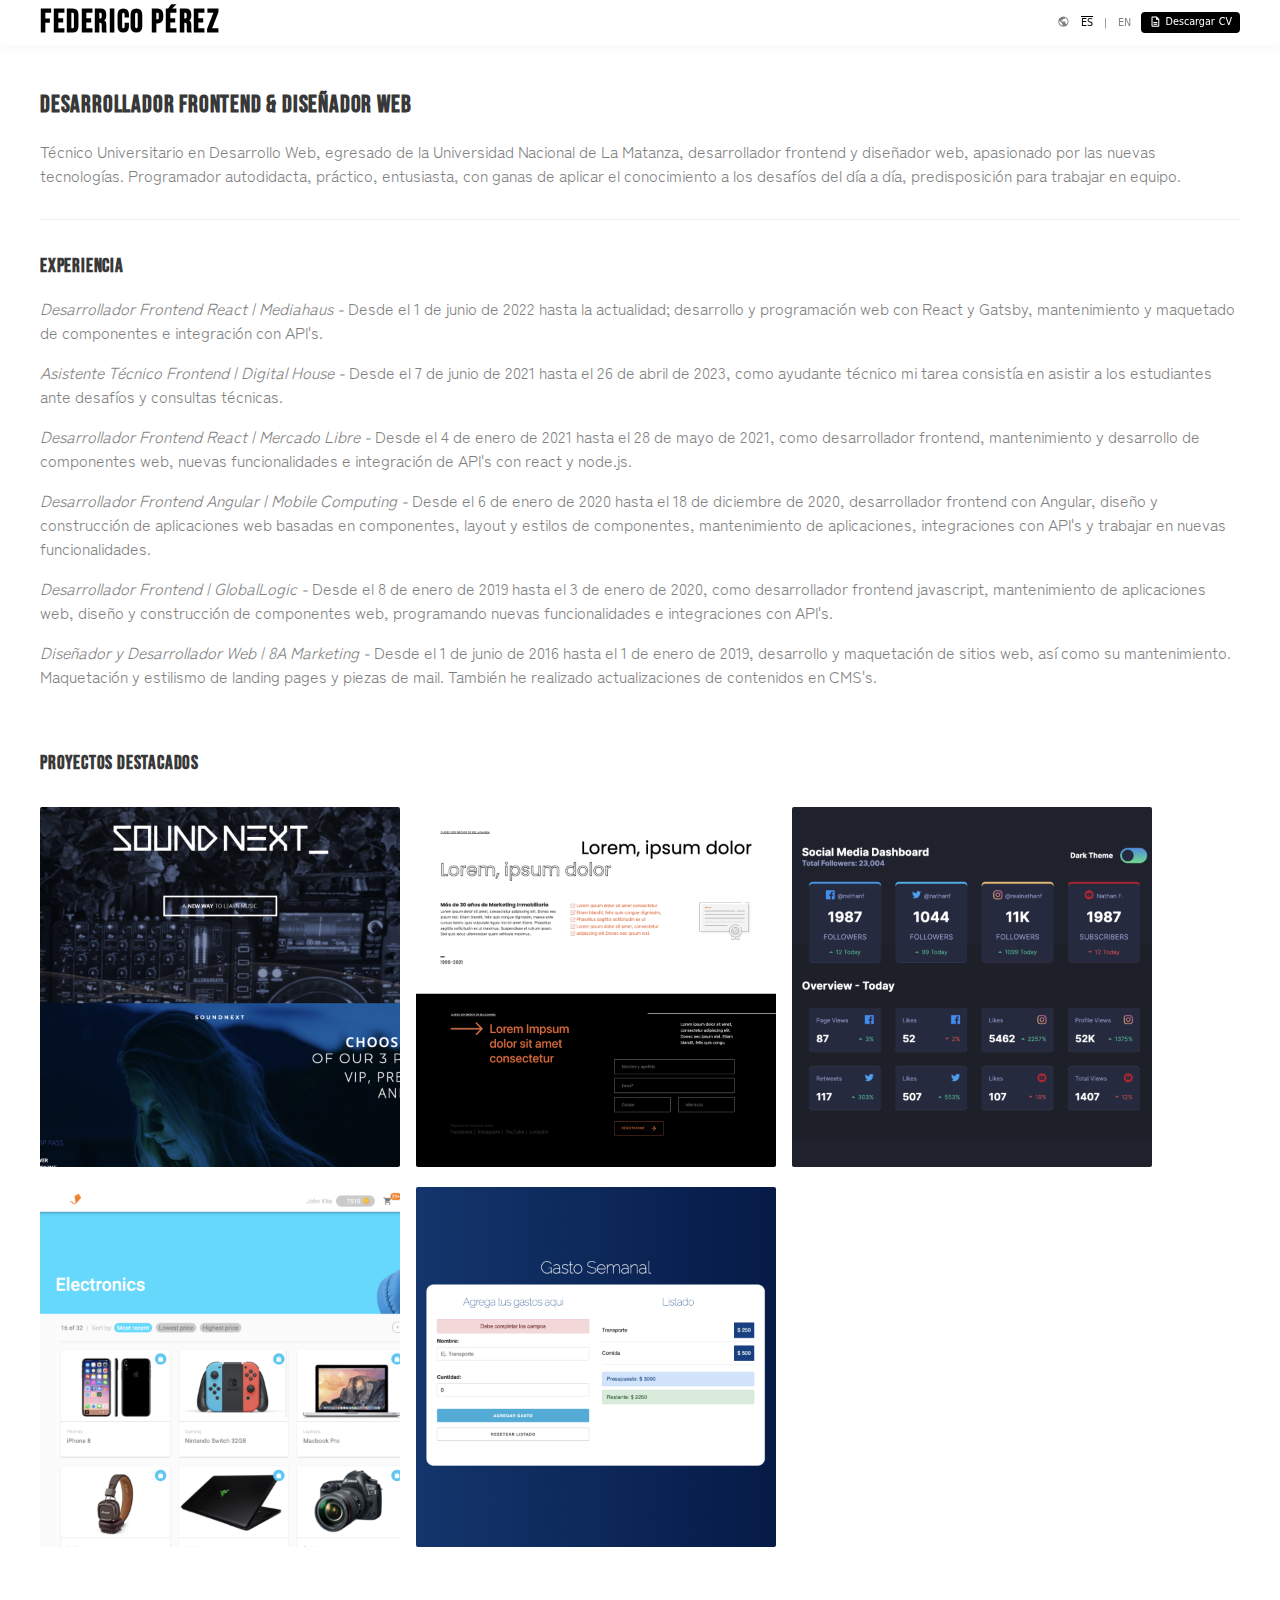
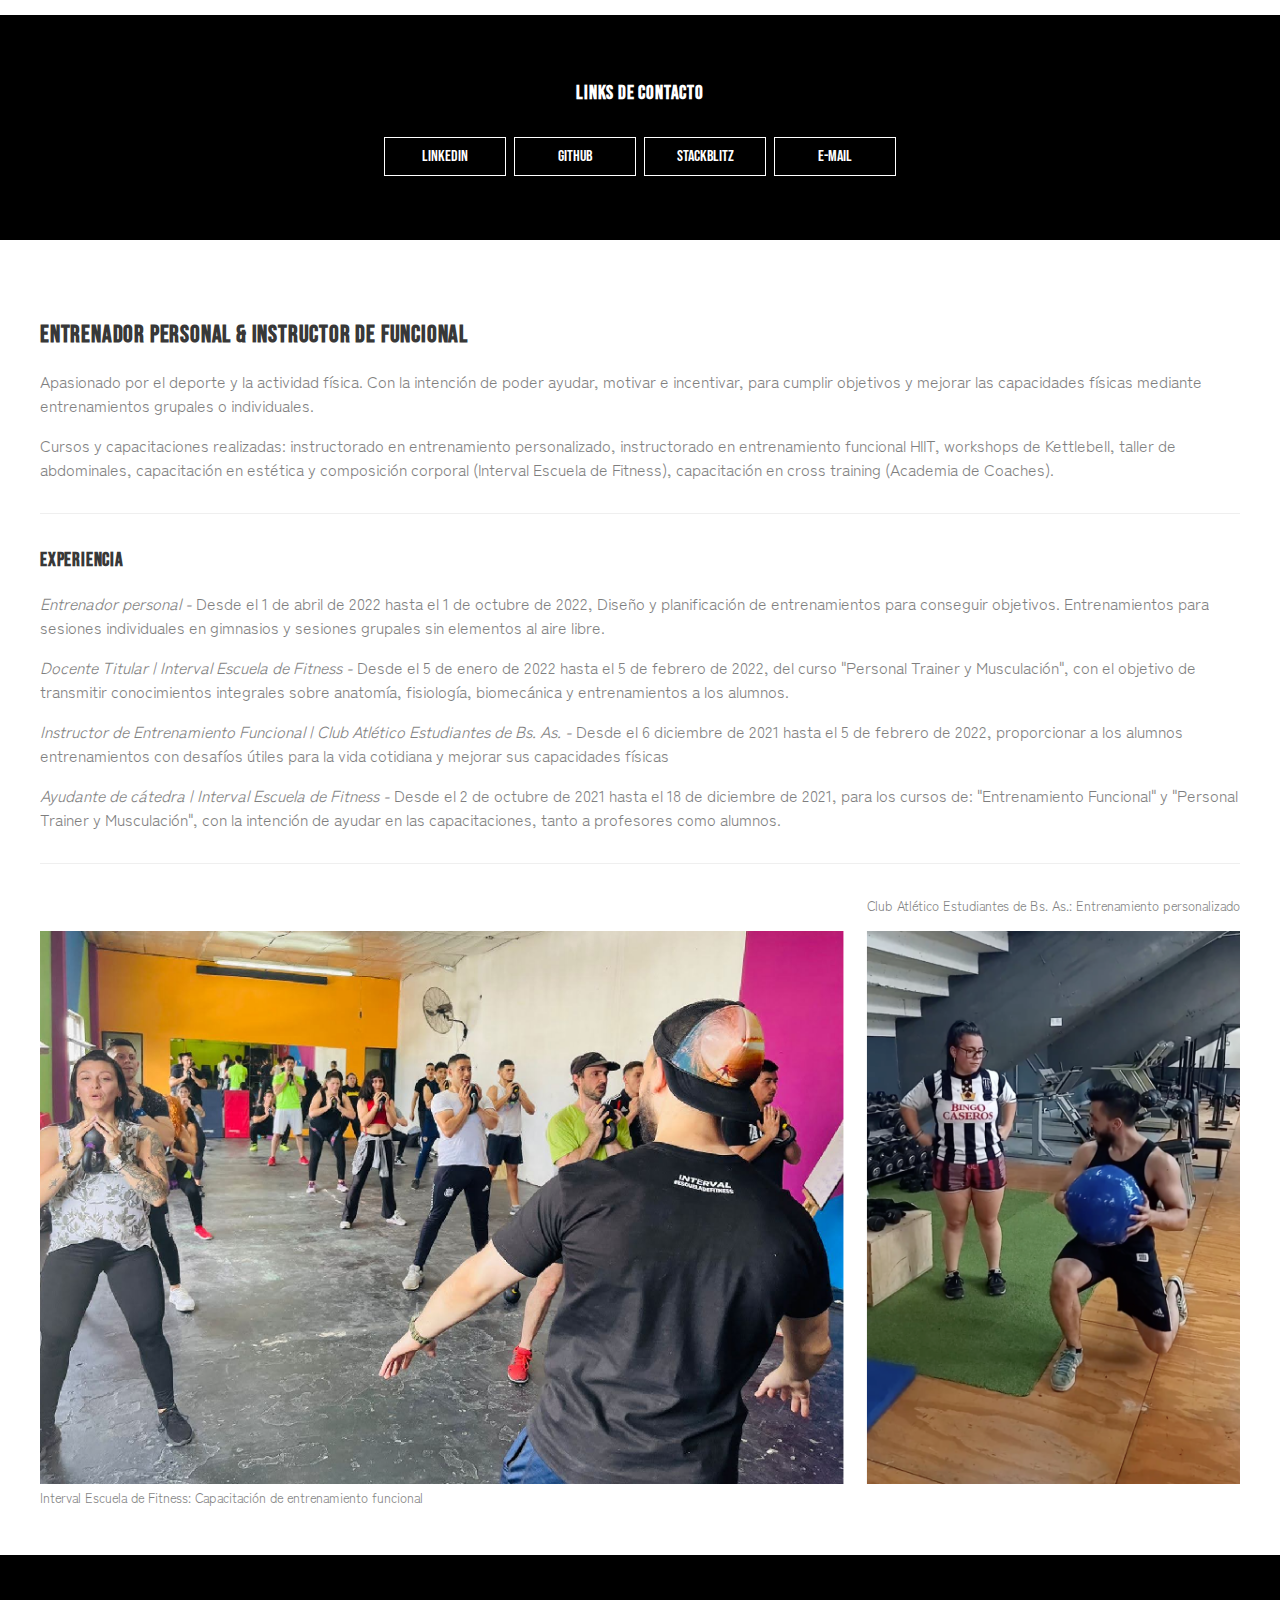
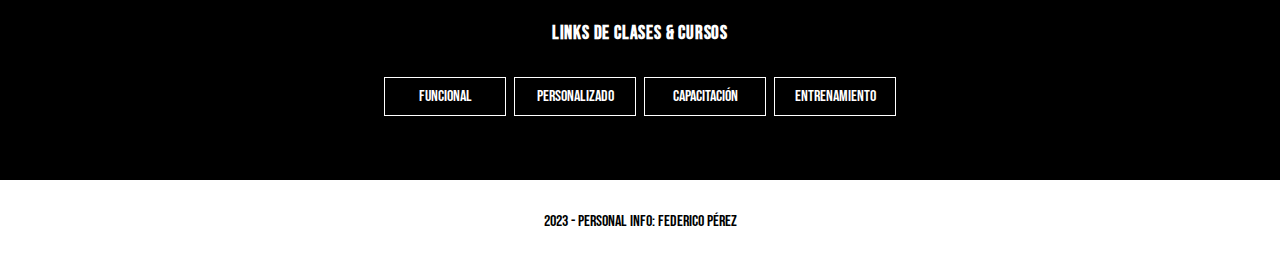
==== commit e8c04823: "Updated styles and html" ====
--- a/index.html
+++ b/index.html
@@ -1,6 +1,12 @@
 <!DOCTYPE html>
 <html lang="es">
 <head>
+    <script async src="https://www.googletagmanager.com/gtag/js?id=G-BSV2JT33P9"></script>
+    <script>
+        window.dataLayer = window.dataLayer || [];
+        function gtag(){dataLayer.push(arguments);}
+        gtag('js', new Date()); gtag('config', 'G-BSV2JT33P9');
+    </script>
     <meta charset="UTF-8">
     <meta http-equiv="X-UA-Compatible" content="IE=edge">
     <meta name="viewport" content="width=device-width, initial-scale=1.0">
@@ -90,9 +96,11 @@
             </div>
         </section>
         <!-- Sports -->
+        <div id="training"></div>
         <section class="sports container">
             <h2 class="font-bebas letsp-0">Entrenador Personal & Instructor de Funcional</h2>
             <p class="font-zenkaku">Apasionado por el deporte y la actividad física. Con la intención de poder ayudar, motivar e incentivar, para cumplir objetivos y mejorar las capacidades físicas mediante entrenamientos grupales o individuales.</p>
+            <p class="font-zenkaku">Cursos y capacitaciones realizadas: instructorado en entrenamiento personalizado, instructorado en entrenamiento funcional HIIT, workshops de Kettlebell, taller de abdominales, capacitación en estética y composición corporal (Interval Escuela de Fitness), capacitación en cross training (Academia de Coaches).</p>
             <div class="experience">
                 <h3 class="font-bebas letsp-0">Experiencia</h3>
                 <p class="font-zenkaku"><i>Entrenador personal -</i> Desde el 1 de abril de 2022 hasta el 1 de octubre de 2022, Diseño y planificación de entrenamientos para conseguir objetivos. Entrenamientos para sesiones individuales en gimnasios y sesiones grupales sin elementos al aire libre.</p>
--- a/css/styles-min.css
+++ b/css/styles-min.css
@@ -1 +1 @@
-.h5vh,.lang{height:5vh}.lang>a:hover,a.btn-cv:hover,section.tech>.tech-projects>a:hover{cursor:pointer}.lang,a.btn-cv{font-size:.6rem}.lang,section.cta-links>.cta-container>a:hover{color:#000;background-color:#fff}section.sports>.experience,section.tech>.experience{padding-top:1rem;border-top:1px solid #efefef;padding-bottom:1rem}body,html{margin:0;padding:0;box-sizing:border-box}h2{font-size:1.5rem}a:active,a:hover,a:link,a:visited{color:#000;text-decoration:none}a.chevron>span{font-size:1rem;margin-top:.3rem}.text-up{text-transform:uppercase}.text-cp{text-transform:capitalize}.text-center{text-align:center}.text-end{text-align:end}.fs-italic{font-style:italic}.font-bebas{font-family:'Bebas Neue',sans-serif}.font-zenkaku{font-family:'Zen Kaku Gothic Antique',sans-serif}.font-su{font-family:system-ui,sans-serif}.letsp-0{letter-spacing:.05rem}.letsp-1{letter-spacing:.1rem}.container{max-width:1200px;margin:0 auto;padding:0 1rem}.flex{display:flex}.align-items-end{align-items:flex-end}.align-items-center{align-items:center}.justify-content-end{justify-content:end}.justify-content-center{justify-content:center}.justify-content-between{justify-content:space-between}.justify-content-around{justify-content:space-around}.column{flex-direction:column}.flex-1{flex:1}.pos-relative{position:relative}.pos-absolute{position:absolute}.zindex-1{z-index:1}nav.nav{min-height:5vh}.nav-shadow{box-shadow:0 0 17px 0 rgba(0,0,0,.05)}nav.nav>h1{margin:0 0 0 1rem}nav.nav.fixed-nav{position:fixed;width:100%;top:0;background:#fff;z-index:1111}a.btn-cv{padding:.25rem .5rem;transition:.5s ease-in;border-radius:4px;background-color:#000;color:#fff}section.sports,section.tech{padding:0 1rem}.lang>span,a.btn-cv>span.material-symbols-outlined{font-size:.8rem}a.btn-cv>.hide-mob{margin:0 .25rem}.lang{min-width:6vw;padding:0 .5rem;gap:.5rem;right:0}nav.nav.fixed-nav>.lang{height:6vh}.lang>span{opacity:.5}.lang>a:active,.lang>a:hover,.lang>a:link,.lang>a:visited{color:#000;text-decoration:none;opacity:.5}.lang>a.active,.lang>a:hover{text-decoration:overline;opacity:1}.lang>span.separator{opacity:.5;font-size:.6rem}nav.fixed-nav+main>section.tech,nav.nav~main>section.sports.m-top{margin-top:10vh}section.tech>p{max-width:fit-content;opacity:.5}h3,section.sports>h2,section.tech>h2{color:#383838}section.tech>.experience{margin-top:2rem;margin-bottom:2rem}section.sports>.experience>p,section.sports>p,section.tech>.experience>p{opacity:.5}section.tech>.tech-projects{margin:2rem 0 4rem;flex-wrap:wrap;gap:1rem}section.tech>.tech-projects>a{display:inline-block;overflow:hidden}section.tech>.tech-projects>a>img{max-width:360px;max-height:100%;margin:0;border-radius:2px;transform:none;opacity:1;transition:.5s ease-in}@media screen and (max-width:420px){a.btn-cv>span.material-symbols-outlined{margin-right:.25rem}a.btn-cv>.hide-mob{display:none}section.tech>.tech-projects>a>img{max-width:100%}}section.tech>.tech-projects>a>img:hover{transform:scale(1.1);opacity:.8}section.cta-links{color:#fff;background-color:#000;min-height:25vh}section.cta-links>h3{color:#fff;margin-bottom:2rem}section.cta-links>.cta-container{margin-bottom:1rem;gap:.5rem}@media screen and (max-width:992px){section.cta-links>.cta-container{flex-direction:column;width:60%}}section.cta-links>.cta-container>a{color:#fff;min-width:120px;min-height:28px;border:1px solid #fff;padding-top:.55rem}.cta-links~section.sports{margin-top:3rem}section.sports{margin-bottom:3rem}section.sports>.experience{margin-top:2rem;margin-bottom:2rem;border-bottom:1px solid #efefef}section.sports>figure{margin:0}section.sports>figure>img{width:100%;margin-top:1rem;max-width:1200px}section.sports>figure>figcaption{opacity:.5;font-size:small}footer{margin:2rem 0}+.h5vh,.lang{height:5vh}.lang>a:hover,a.btn-cv:hover,section.tech>.tech-projects>a:hover{cursor:pointer}.lang,a.btn-cv{font-size:.6rem}.lang,section.cta-links>.cta-container>a:hover{color:#000;background-color:#fff}section.sports>.experience,section.tech>.experience{padding-top:1rem;border-top:1px solid #efefef;padding-bottom:1rem}html{scroll-behavior:smooth}body,html{margin:0;padding:0;box-sizing:border-box}h2{font-size:1.5rem}a:active,a:hover,a:link,a:visited{color:#000;text-decoration:none}a.chevron>span{font-size:1rem;margin-top:.3rem}.text-up{text-transform:uppercase}.text-cp{text-transform:capitalize}.text-center{text-align:center}.text-end{text-align:end}.fs-italic{font-style:italic}.font-bebas{font-family:'Bebas Neue',sans-serif}.font-zenkaku{font-family:'Zen Kaku Gothic Antique',sans-serif}.font-su{font-family:system-ui,sans-serif}.letsp-0{letter-spacing:.05rem}.letsp-1{letter-spacing:.1rem}.container{max-width:1200px;margin:0 auto;padding:0 1rem}.flex{display:flex}.align-items-end{align-items:flex-end}.align-items-center{align-items:center}.justify-content-end{justify-content:end}.justify-content-center{justify-content:center}.justify-content-between{justify-content:space-between}.justify-content-around{justify-content:space-around}.column{flex-direction:column}.flex-1{flex:1}.pos-relative{position:relative}.pos-absolute{position:absolute}.zindex-1{z-index:1}nav.nav{min-height:5vh}.nav-shadow{box-shadow:0 0 17px 0 rgba(0,0,0,.05)}nav.nav>h1{margin:0 0 0 1rem}nav.nav.fixed-nav{position:fixed;width:100%;top:0;background:#fff;z-index:1111}a.btn-cv{padding:.25rem .5rem;transition:.5s ease-in;border-radius:4px;background-color:#000;color:#fff}section.sports,section.tech{padding:0 1rem}.lang>span,a.btn-cv>span.material-symbols-outlined{font-size:.8rem}a.btn-cv>.hide-mob{margin:0 .25rem}.lang{min-width:6vw;padding:0 .5rem;gap:.5rem;right:0}nav.nav.fixed-nav>.lang{height:6vh}.lang>span{opacity:.5}.lang>a:active,.lang>a:hover,.lang>a:link,.lang>a:visited{color:#000;text-decoration:none;opacity:.5}.lang>a.active,.lang>a:hover{text-decoration:overline;opacity:1}.lang>span.separator{opacity:.5;font-size:.6rem}nav.fixed-nav+main>section.tech,nav.nav~main>section.sports.m-top{margin-top:10vh}section.tech>p{max-width:fit-content;opacity:.5}h3,section.sports>h2,section.tech>h2{color:#383838}section.tech>.experience{margin-top:2rem;margin-bottom:2rem}section.sports>.experience>p,section.sports>p,section.tech>.experience>p{opacity:.5}section.tech>.tech-projects{margin:2rem 0 4rem;flex-wrap:wrap;gap:1rem}section.tech>.tech-projects>a{display:inline-block;overflow:hidden}section.tech>.tech-projects>a>img{max-width:360px;max-height:100%;margin:0;border-radius:2px;transform:none;opacity:1;transition:.5s ease-in}@media screen and (max-width:420px){a.btn-cv>span.material-symbols-outlined{margin-right:.25rem}a.btn-cv>.hide-mob{display:none}section.tech>.tech-projects>a>img{max-width:100%}}section.tech>.tech-projects>a>img:hover{transform:scale(1.1);opacity:.8}section.cta-links{color:#fff;background-color:#000;min-height:25vh}section.cta-links>h3{color:#fff;margin-bottom:2rem}section.cta-links>.cta-container{margin-bottom:1rem;gap:.5rem}@media screen and (max-width:992px){section.cta-links>.cta-container{flex-direction:column;width:60%}}section.cta-links>.cta-container>a{color:#fff;min-width:120px;min-height:28px;border:1px solid #fff;padding-top:.55rem}#training{width:100%;height:2rem}.cta-links~section.sports{margin-top:3rem}section.sports{margin-bottom:3rem}section.sports>.experience{margin-top:2rem;margin-bottom:2rem;border-bottom:1px solid #efefef}section.sports>figure{margin:0}section.sports>figure>img{width:100%;margin-top:1rem;max-width:1200px}section.sports>figure>figcaption{opacity:.5;font-size:small}footer{margin:2rem 0}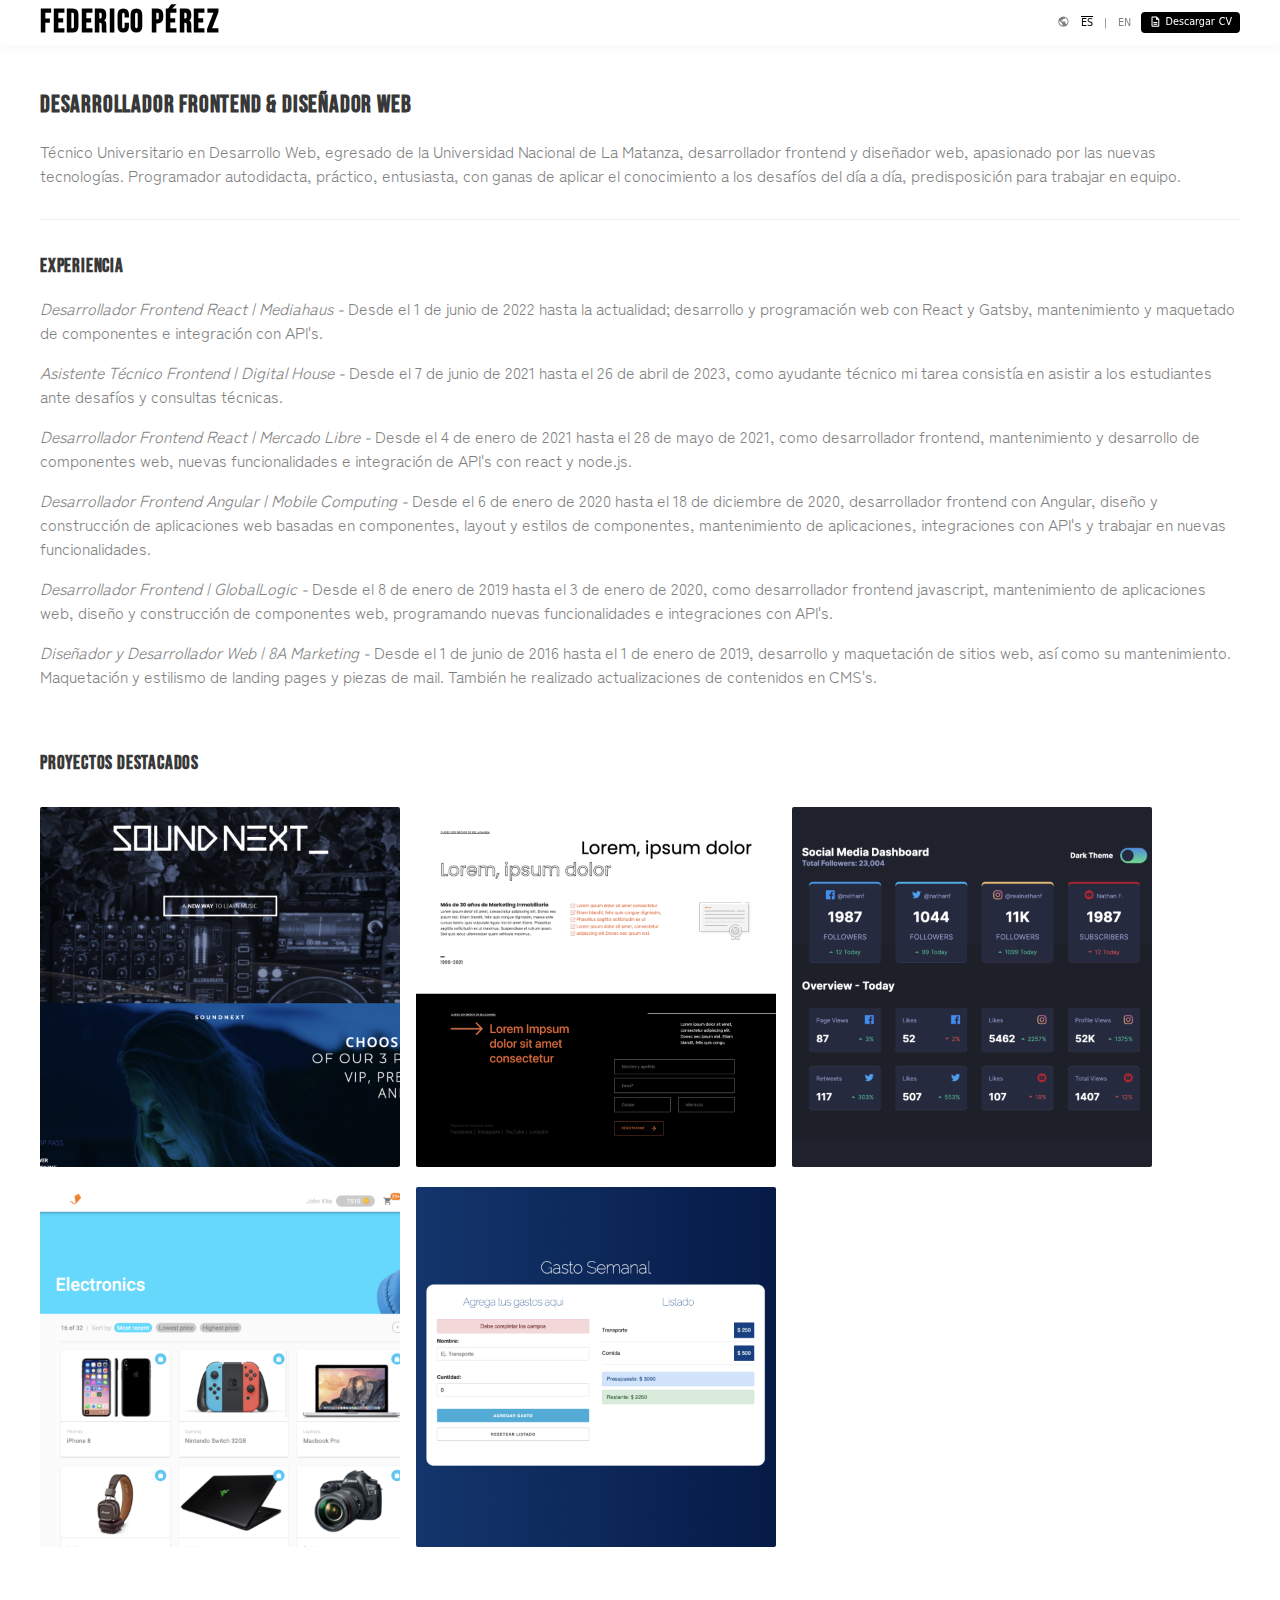
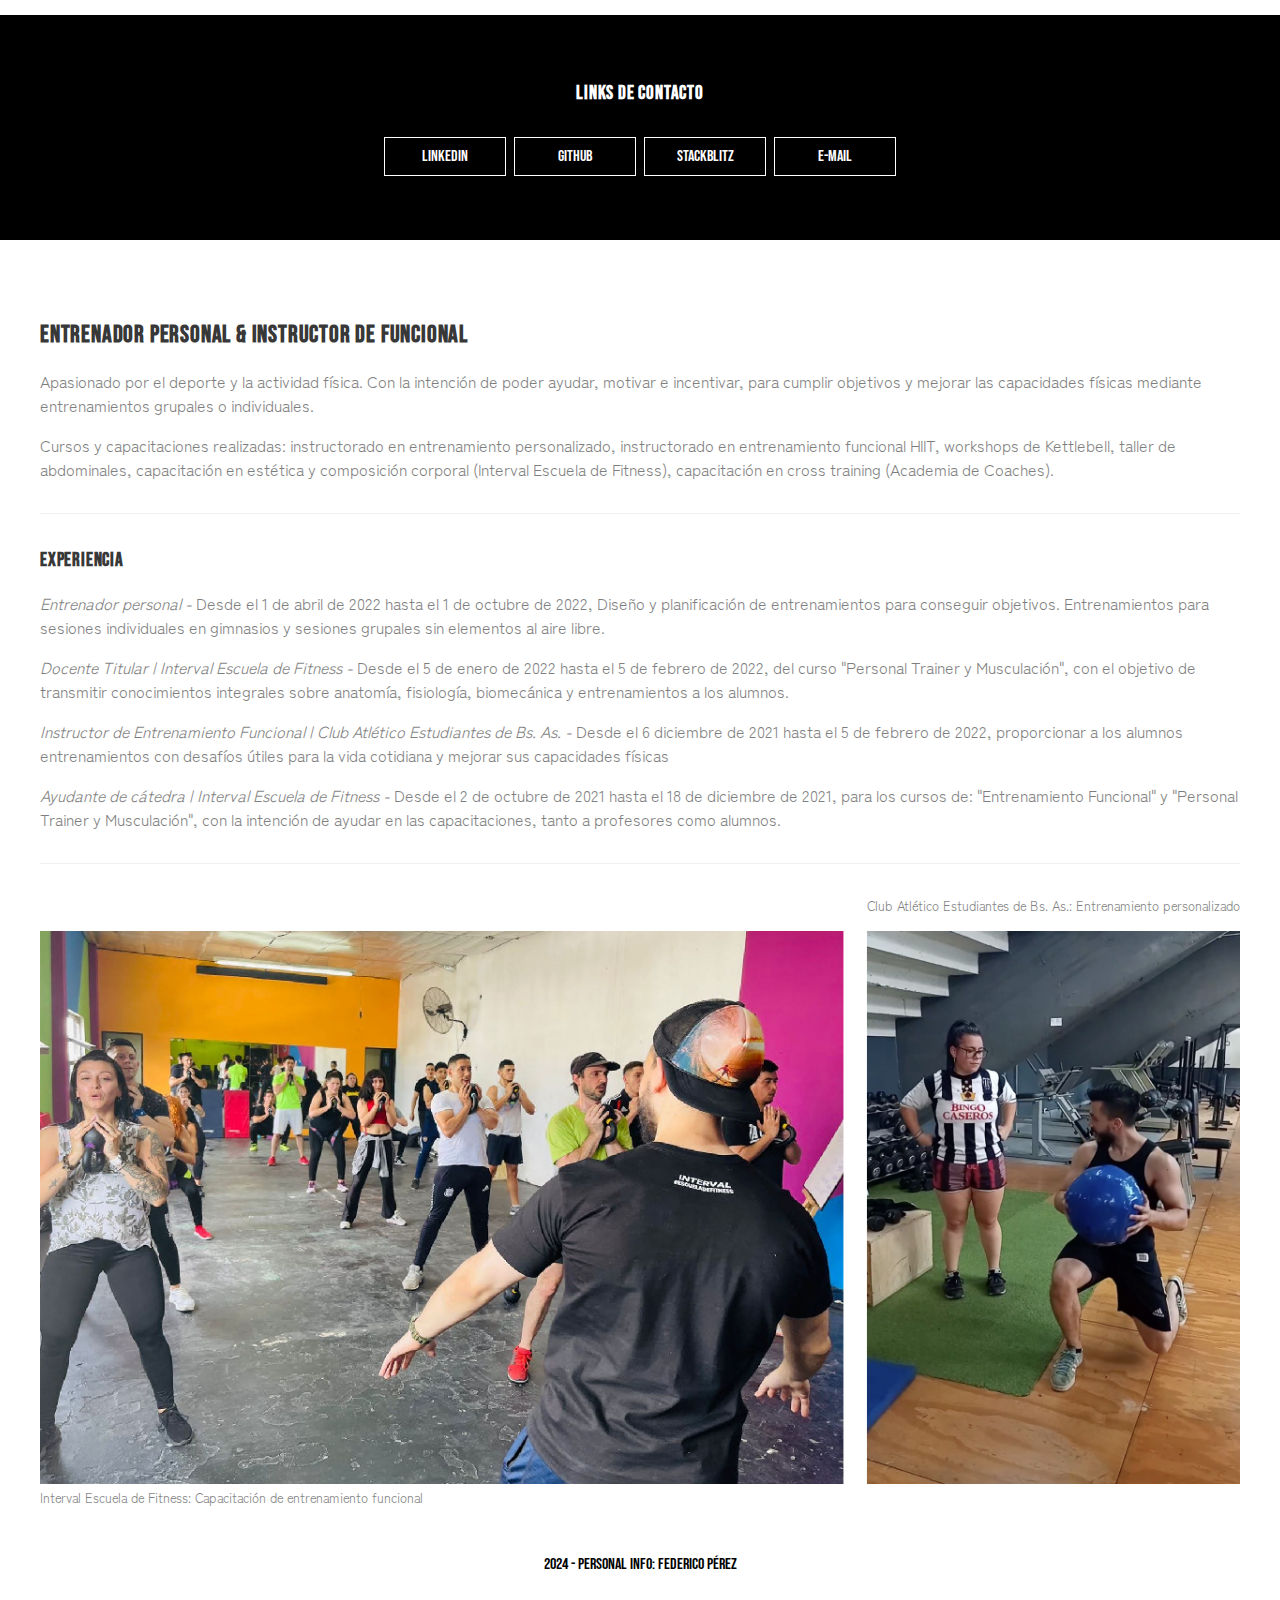
==== commit e1495d29: "Update index.html" ====
--- a/index.html
+++ b/index.html
@@ -114,22 +114,12 @@
                 <figcaption class="font-zenkaku">Interval Escuela de Fitness: Capacitación de entrenamiento funcional</figcaption>
             </figure>
         </section>
-        <!-- Links -->
-        <section class="cta-links flex column justify-content-center align-items-center">
-            <h3 class="font-bebas letsp-0">Links de Clases & Cursos</h3>
-            <div class="cta-container flex">
-                <a href="https://www.instagram.com/p/CY4aZOgrl1_/" target="_blank" rel="noopener noreferrer" class="text-center font-bebas">Funcional</a>
-                <a href="https://www.instagram.com/p/CW0_GLED5qh/" target="_blank" rel="noopener noreferrer" class="text-center font-bebas">Personalizado</a>
-                <a href="https://www.instagram.com/p/CVqsiVarAeD/" target="_blank" rel="noopener noreferrer" class="text-center font-bebas">Capacitación</a>
-                <a href="https://www.instagram.com/p/CWo9JZCsqPq/" target="_blank" rel="noopener noreferrer" class="text-center font-bebas">Entrenamiento</a>
-            </div>
-        </section>
     </main>
     <!-- Footer -->
     <footer class="font-bebas">
         <div class="container text-center">
-            2023 - Personal Info: Federico Pérez
+            2024 - Personal Info: Federico Pérez
         </div>
     </footer>
 </body>
-</html>+</html>
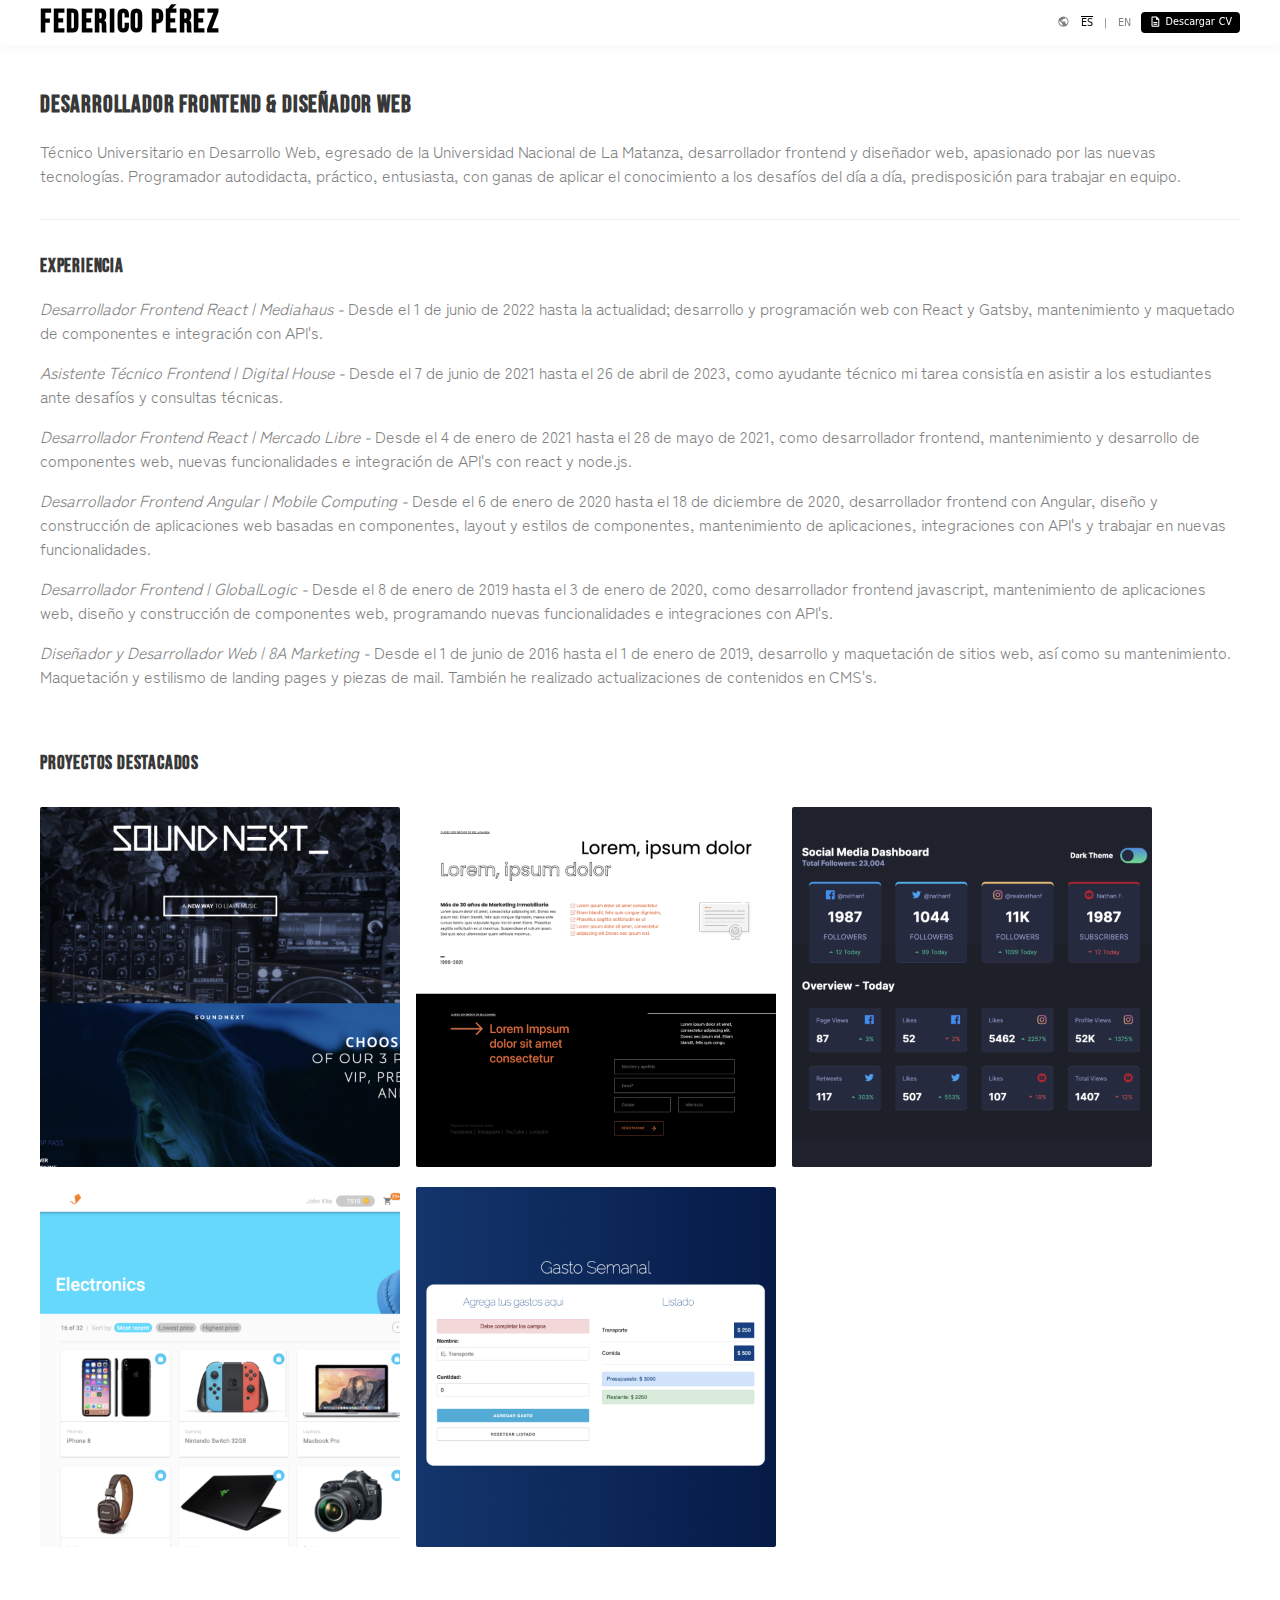
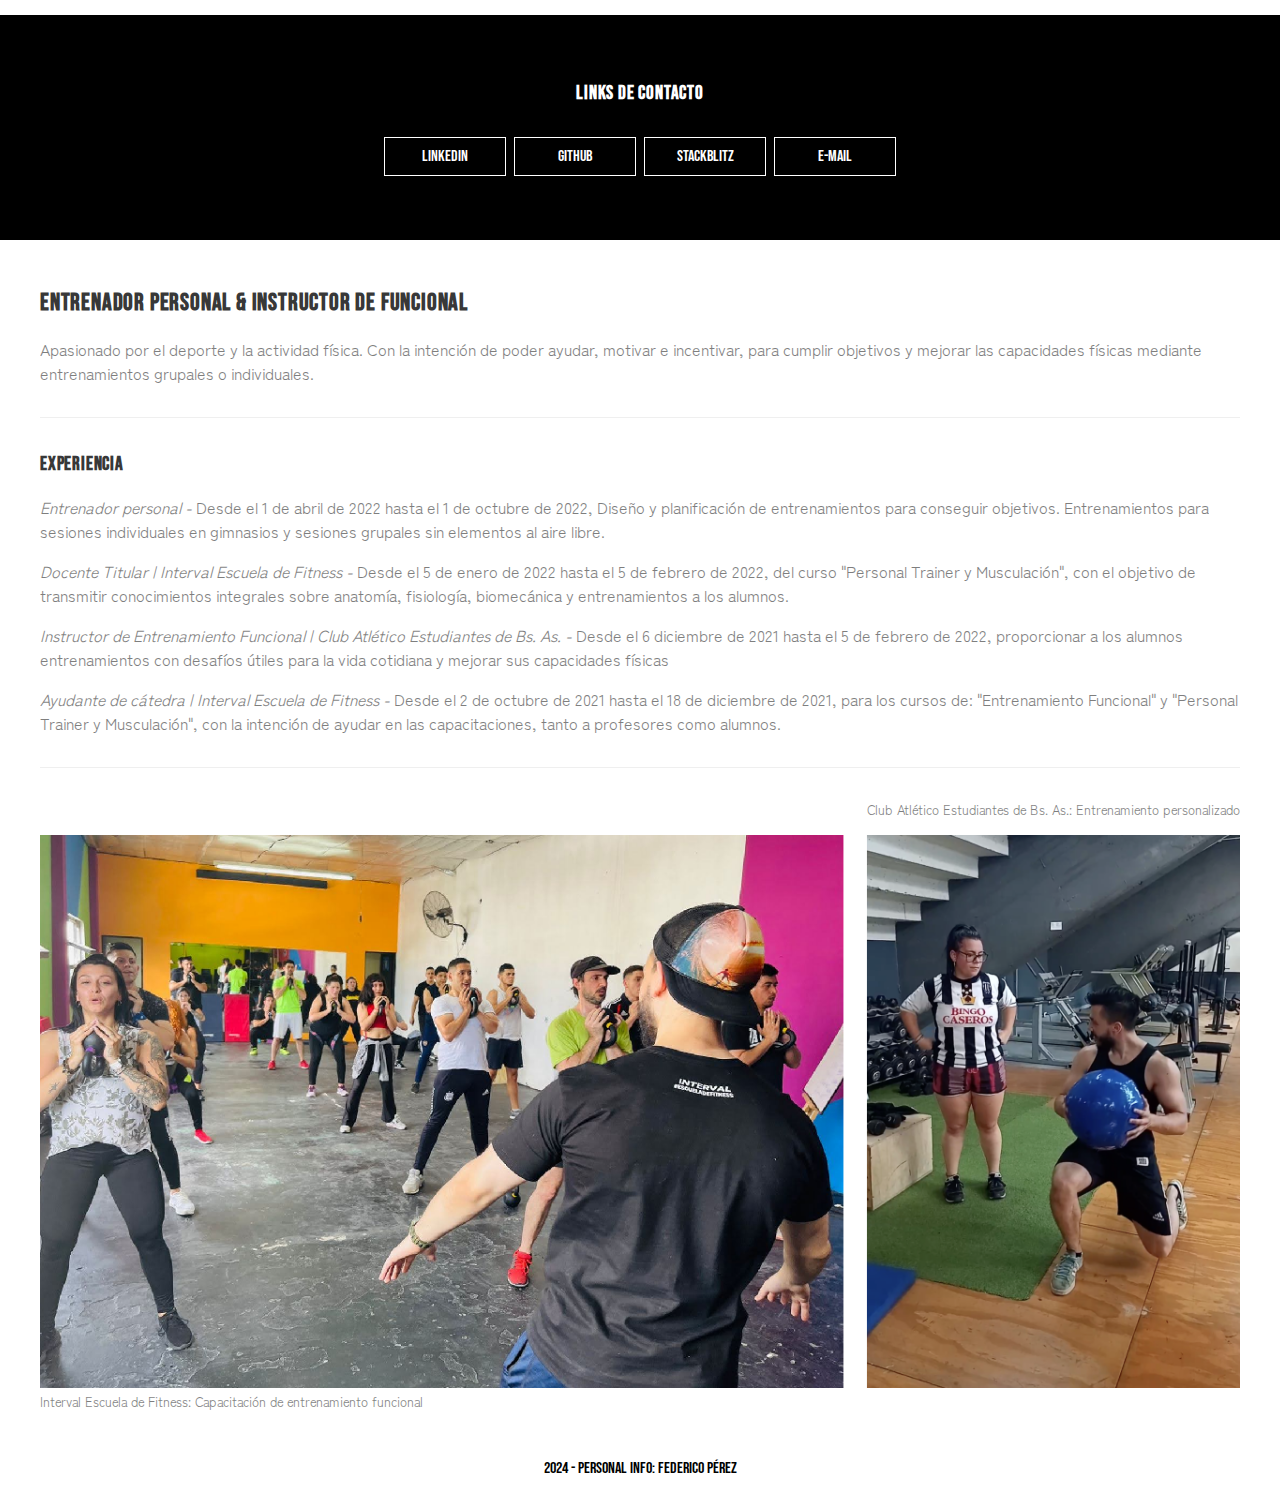
==== commit f1f17195: "Update index.html" ====
--- a/index.html
+++ b/index.html
@@ -1,12 +1,6 @@
 <!DOCTYPE html>
 <html lang="es">
 <head>
-    <script async src="https://www.googletagmanager.com/gtag/js?id=G-BSV2JT33P9"></script>
-    <script>
-        window.dataLayer = window.dataLayer || [];
-        function gtag(){dataLayer.push(arguments);}
-        gtag('js', new Date()); gtag('config', 'G-BSV2JT33P9');
-    </script>
     <meta charset="UTF-8">
     <meta http-equiv="X-UA-Compatible" content="IE=edge">
     <meta name="viewport" content="width=device-width, initial-scale=1.0">
@@ -96,11 +90,9 @@
             </div>
         </section>
         <!-- Sports -->
-        <div id="training"></div>
         <section class="sports container">
             <h2 class="font-bebas letsp-0">Entrenador Personal & Instructor de Funcional</h2>
             <p class="font-zenkaku">Apasionado por el deporte y la actividad física. Con la intención de poder ayudar, motivar e incentivar, para cumplir objetivos y mejorar las capacidades físicas mediante entrenamientos grupales o individuales.</p>
-            <p class="font-zenkaku">Cursos y capacitaciones realizadas: instructorado en entrenamiento personalizado, instructorado en entrenamiento funcional HIIT, workshops de Kettlebell, taller de abdominales, capacitación en estética y composición corporal (Interval Escuela de Fitness), capacitación en cross training (Academia de Coaches).</p>
             <div class="experience">
                 <h3 class="font-bebas letsp-0">Experiencia</h3>
                 <p class="font-zenkaku"><i>Entrenador personal -</i> Desde el 1 de abril de 2022 hasta el 1 de octubre de 2022, Diseño y planificación de entrenamientos para conseguir objetivos. Entrenamientos para sesiones individuales en gimnasios y sesiones grupales sin elementos al aire libre.</p>
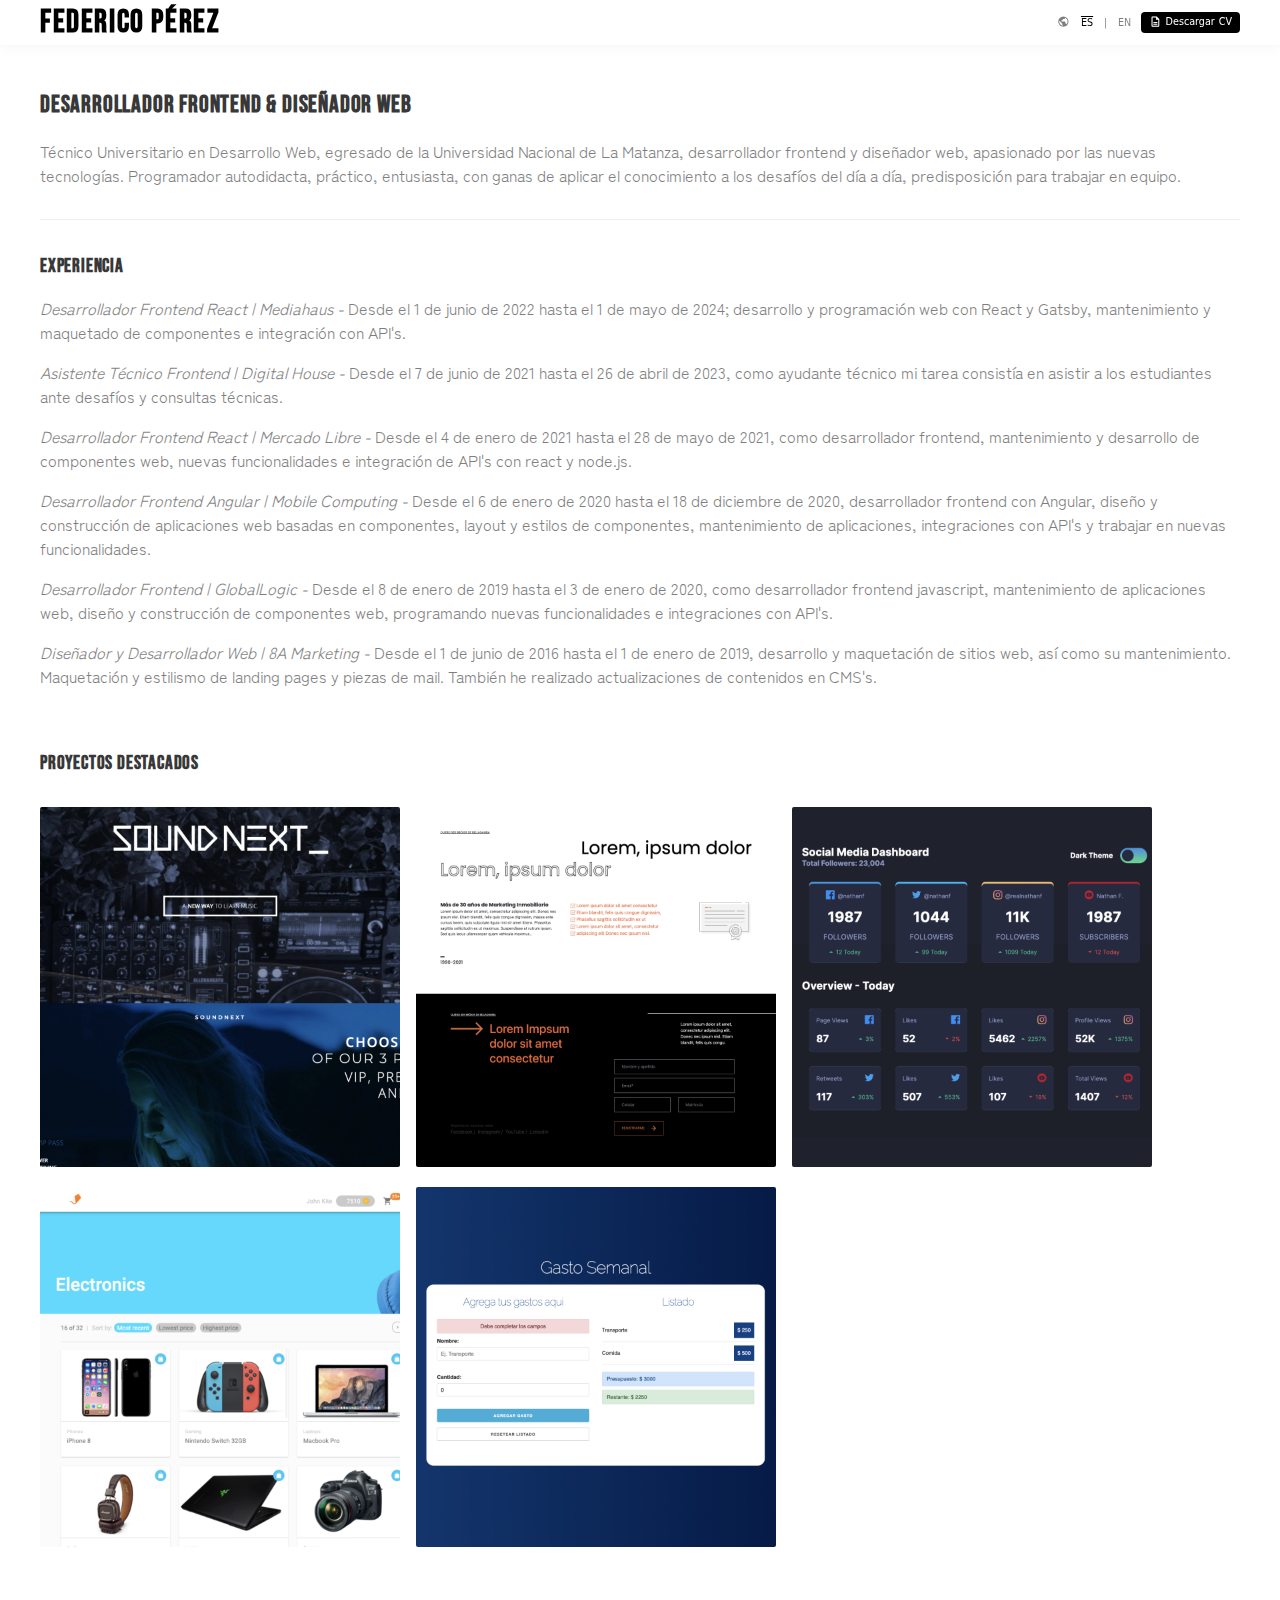
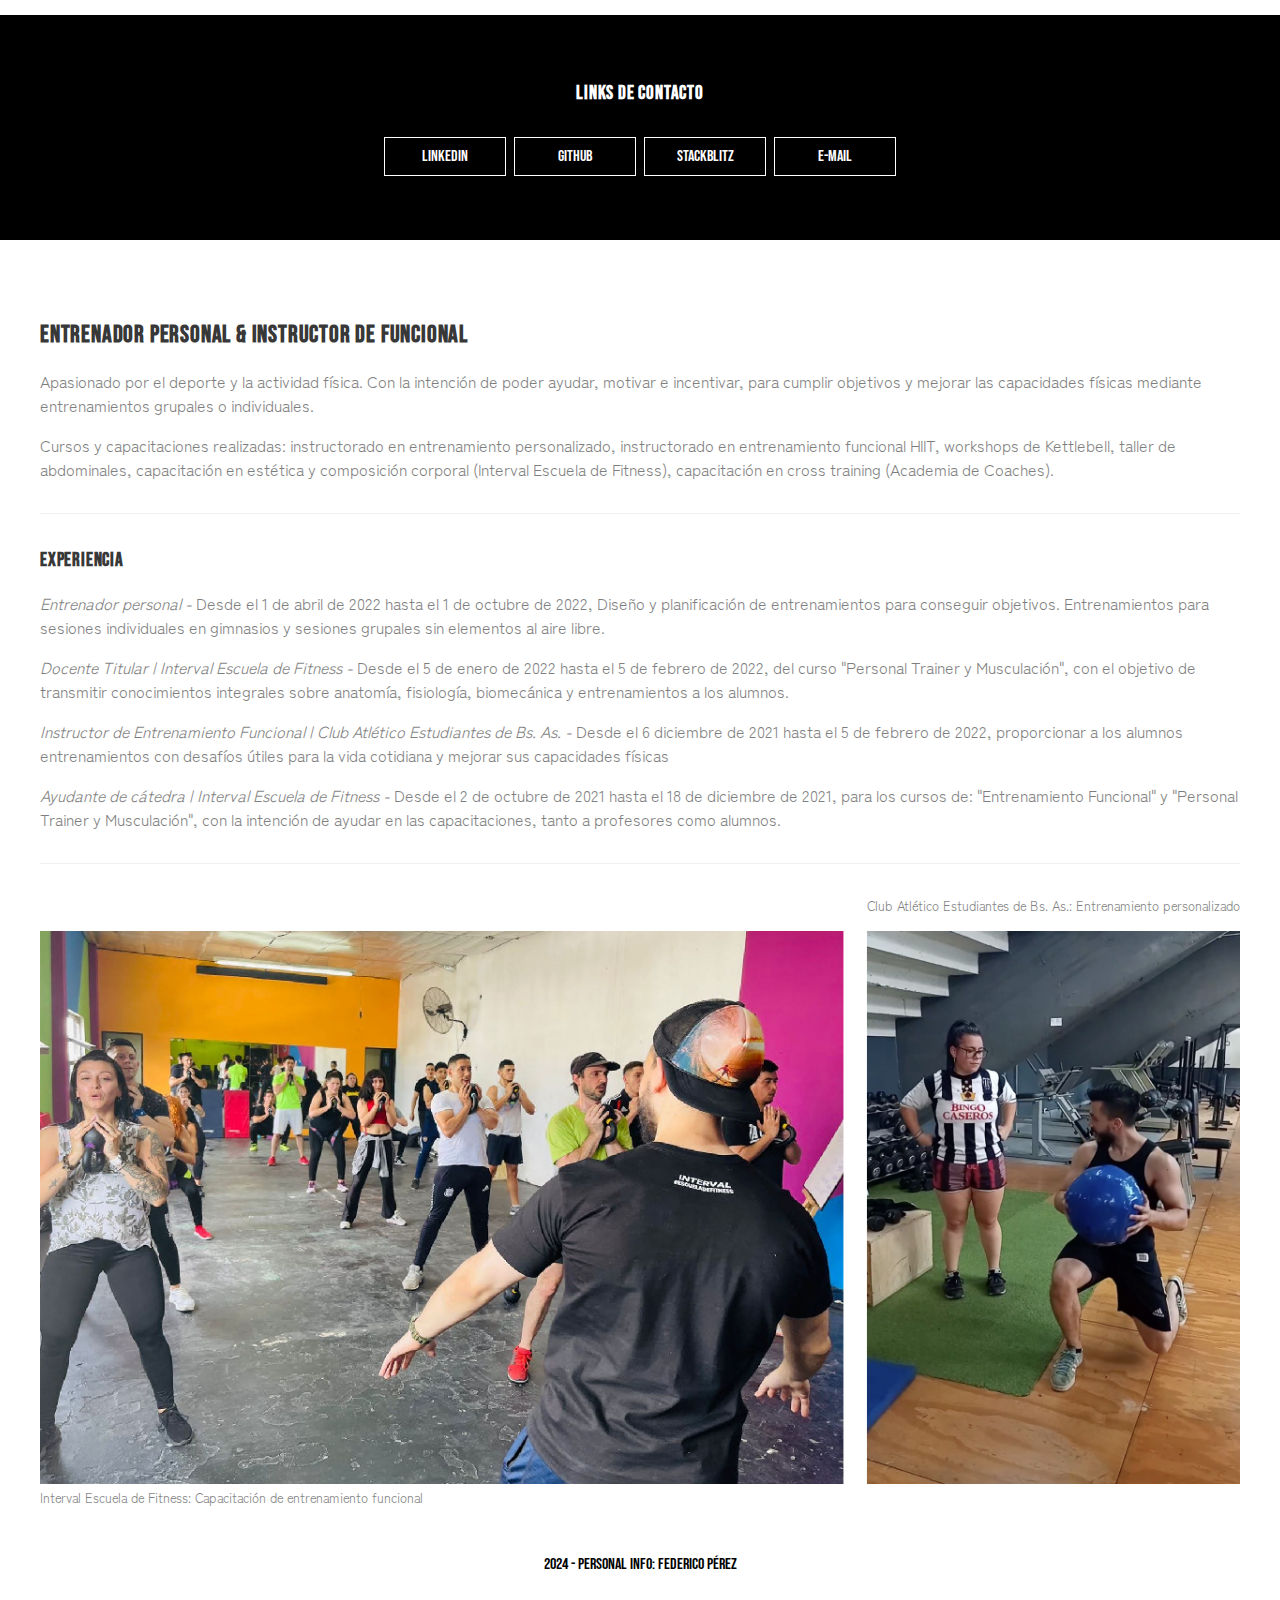
==== commit d9594824: "Update index.html" ====
--- a/index.html
+++ b/index.html
@@ -1,6 +1,12 @@
 <!DOCTYPE html>
 <html lang="es">
 <head>
+    <script async src="https://www.googletagmanager.com/gtag/js?id=G-BSV2JT33P9"></script>
+    <script>
+        window.dataLayer = window.dataLayer || [];
+        function gtag(){dataLayer.push(arguments);}
+        gtag('js', new Date()); gtag('config', 'G-BSV2JT33P9');
+    </script>
     <meta charset="UTF-8">
     <meta http-equiv="X-UA-Compatible" content="IE=edge">
     <meta name="viewport" content="width=device-width, initial-scale=1.0">
@@ -45,7 +51,7 @@
             <p class="font-zenkaku">Técnico Universitario en Desarrollo Web, egresado de la Universidad Nacional de La Matanza, desarrollador frontend y diseñador web, apasionado por las nuevas tecnologías. Programador autodidacta, práctico, entusiasta, con ganas de aplicar el conocimiento a los desafíos del día a día, predisposición para trabajar en equipo.</p>
             <div class="experience">
                 <h3 class="font-bebas letsp-0">Experiencia</h3>
-                <p class="font-zenkaku"><i>Desarrollador Frontend React | Mediahaus -</i> Desde el 1 de junio de 2022 hasta la actualidad; desarrollo y programación web con React y Gatsby, mantenimiento y maquetado de componentes e integración con API's.</p>
+                <p class="font-zenkaku"><i>Desarrollador Frontend React | Mediahaus -</i> Desde el 1 de junio de 2022 hasta el 1 de mayo de 2024; desarrollo y programación web con React y Gatsby, mantenimiento y maquetado de componentes e integración con API's.</p>
                 <p class="font-zenkaku"><i>Asistente Técnico Frontend | Digital House -</i> Desde el 7 de junio de 2021 hasta el 26 de abril de 2023, como ayudante técnico mi tarea consistía en asistir a los estudiantes ante desafíos y consultas técnicas.</p>
                 <p class="font-zenkaku"><i>Desarrollador Frontend React | Mercado Libre -</i> Desde el 4 de enero de 2021 hasta el 28 de mayo de 2021, como desarrollador frontend, mantenimiento y desarrollo de componentes web, nuevas funcionalidades e integración de API's con react y node.js.</p>
                 <p class="font-zenkaku"><i>Desarrollador Frontend Angular | Mobile Computing -</i> Desde el 6 de enero de 2020 hasta el 18 de diciembre de 2020, desarrollador frontend con Angular, diseño y construcción de aplicaciones web basadas en componentes, layout y estilos de componentes, mantenimiento de aplicaciones, integraciones con API's y trabajar en nuevas funcionalidades.</p>
@@ -90,9 +96,11 @@
             </div>
         </section>
         <!-- Sports -->
+        <div id="training"></div>
         <section class="sports container">
             <h2 class="font-bebas letsp-0">Entrenador Personal & Instructor de Funcional</h2>
             <p class="font-zenkaku">Apasionado por el deporte y la actividad física. Con la intención de poder ayudar, motivar e incentivar, para cumplir objetivos y mejorar las capacidades físicas mediante entrenamientos grupales o individuales.</p>
+            <p class="font-zenkaku">Cursos y capacitaciones realizadas: instructorado en entrenamiento personalizado, instructorado en entrenamiento funcional HIIT, workshops de Kettlebell, taller de abdominales, capacitación en estética y composición corporal (Interval Escuela de Fitness), capacitación en cross training (Academia de Coaches).</p>
             <div class="experience">
                 <h3 class="font-bebas letsp-0">Experiencia</h3>
                 <p class="font-zenkaku"><i>Entrenador personal -</i> Desde el 1 de abril de 2022 hasta el 1 de octubre de 2022, Diseño y planificación de entrenamientos para conseguir objetivos. Entrenamientos para sesiones individuales en gimnasios y sesiones grupales sin elementos al aire libre.</p>
